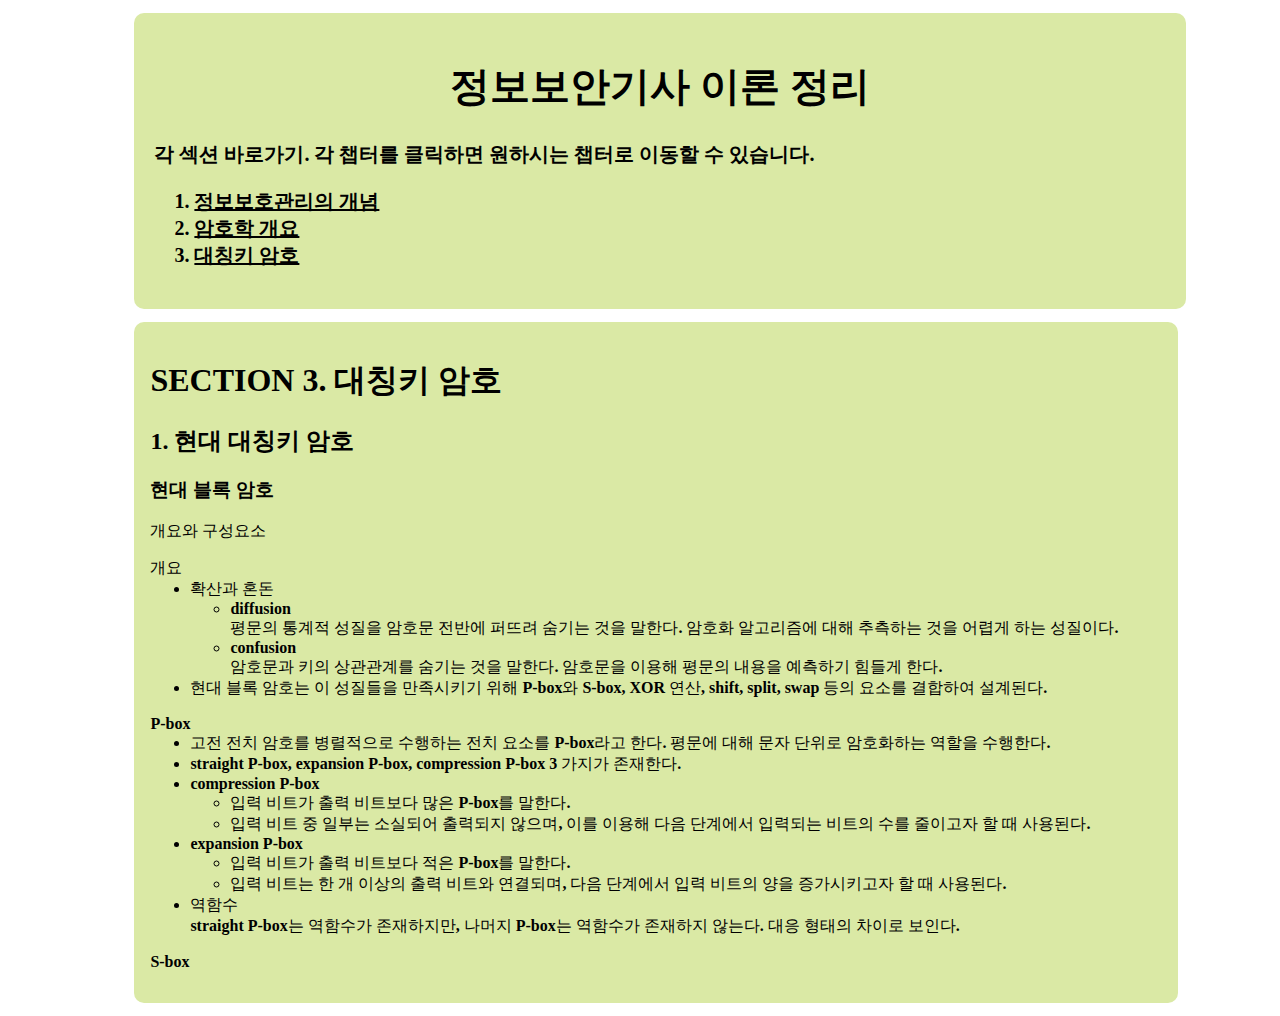
==== theory-sec3.html @ 4072c655 "5월 8일 정보보안기사 공부" ====
<!DOCTYPE html>
<html lang="en">
    <head>
        <meta charset="utf-8">
        <title>정보보안기사 이론 정리</title>
        <link rel="stylesheet" href="cssfile.css">
    </head>
    <body>
        <section id="INDEXX" class="INDEXXX">
            <h1 align="center">정보보안기사 이론 정리</h1>
            각 섹션 바로가기. 각 챕터를 클릭하면 원하시는 챕터로 이동할 수 있습니다.
            <ol>
                <li><a href="theory-sec1.html">정보보호관리의 개념</a></li>
                <li><a href="theory-sec2.html">암호학 개요</a></li>
                <li><a href="theory-sec3.html">대칭키 암호</a></li>
            </ol>
        </section>

        <section>
            <h1 id="SECTION3">SECTION 3. 대칭키 암호</h1>
            <h2>1. 현대 대칭키 암호</h2>
            <div>
                <div>
                    <h3>현대 블록 암호</h3>
                    <p>
                        개요와 구성요소
                        <dl>
                            <dt>개요</dt>
                            <dd>
                                <ul>
                                    <li>
                                        <dl>
                                            <dt>확산과 혼돈</dt>
                                            <dd>
                                                <ul>
                                                    <li>
                                                        <dl>
                                                            <dt>diffusion</dt>
                                                            <dd>평문의 통계적 성질을 암호문 전반에 퍼뜨려 숨기는 것을 말한다. 암호화 알고리즘에 대해 추측하는 것을 어렵게 하는 성질이다.</dd>
                                                        </dl>
                                                    </li>
                                                    <li>
                                                        <dl>
                                                            <dt>confusion</dt>
                                                            <dd>암호문과 키의 상관관계를 숨기는 것을 말한다. 암호문을 이용해 평문의 내용을 예측하기 힘들게 한다.</dd>
                                                        </dl>
                                                    </li>
                                                </ul>
                                            </dd>
                                        </dl>
                                    </li>
                                    <li>현대 블록 암호는 이 성질들을 만족시키기 위해 P-box와 S-box, XOR 연산, shift, split, swap 등의 요소를 결합하여 설계된다.</li>
                                </ul>
                            </dd>
                        </dl>
                        <dl>
                            <dt>P-box</dt>
                            <dd>
                                <ul>
                                    <li>고전 전치 암호를 병렬적으로 수행하는 전치 요소를 P-box라고 한다. 평문에 대해 문자 단위로 암호화하는 역할을 수행한다.</li>
                                    <li>straight P-box, expansion P-box, compression P-box 3 가지가 존재한다.</li>
                                    <li>
                                        <dl>
                                            <dt>compression P-box</dt>
                                            <dd>
                                                <ul>
                                                    <li>입력 비트가 출력 비트보다 많은 P-box를 말한다.</li>
                                                    <li>입력 비트 중 일부는 소실되어 출력되지 않으며, 이를 이용해 다음 단계에서 입력되는 비트의 수를 줄이고자 할 때 사용된다.</li>
                                                </ul>
                                            </dd>
                                        </dl>
                                    </li>
                                    <li>
                                        <dl>
                                            <dt>expansion P-box</dt>
                                            <dd>
                                                <ul>
                                                    <li>입력 비트가 출력 비트보다 적은 P-box를 말한다.</li>
                                                    <li>입력 비트는 한 개 이상의 출력 비트와 연결되며, 다음 단계에서 입력 비트의 양을 증가시키고자 할 때 사용된다.</li>
                                                </ul>
                                            </dd>
                                        </dl>
                                    </li>
                                    <li>
                                        <dl>
                                            <dt>역함수</dt>
                                            <dd>straight P-box는 역함수가 존재하지만, 나머지 P-box는 역함수가 존재하지 않는다. 대응 형태의 차이로 보인다.</dd>
                                        </dl>
                                    </li>
                                </ul>
                            </dd>
                        </dl>
                    </p>
                    <p>
                        S-box

                    </p>
                </div>
            </div>
        </section>
    </body>
</html>
---- cssfile.css ----
section {
    width: 80%;
    background-color: rgb(218, 233, 165);
    margin: 1% 10% 1% 10%;
    border-radius: 10px;
    padding: 1em;
}
    section#INDEXX {
        font-size: 20px;
        font-weight: 600;

    }

dd {
    margin-left: 0px;
}

body {
    font-weight: 550;
}

table {
    border: 2px solid black;
    border-collapse: collapse;
}

td {
    border: 1px solid black;
    padding: 8px;
}

td ul {
    margin-top: 0px;
    margin-bottom: 0px;
    padding-left: 24px;
}

a {
    color: black;
}

.width-33 {
    width: 33%;
}

.width-40 {
    width: 40%;
}
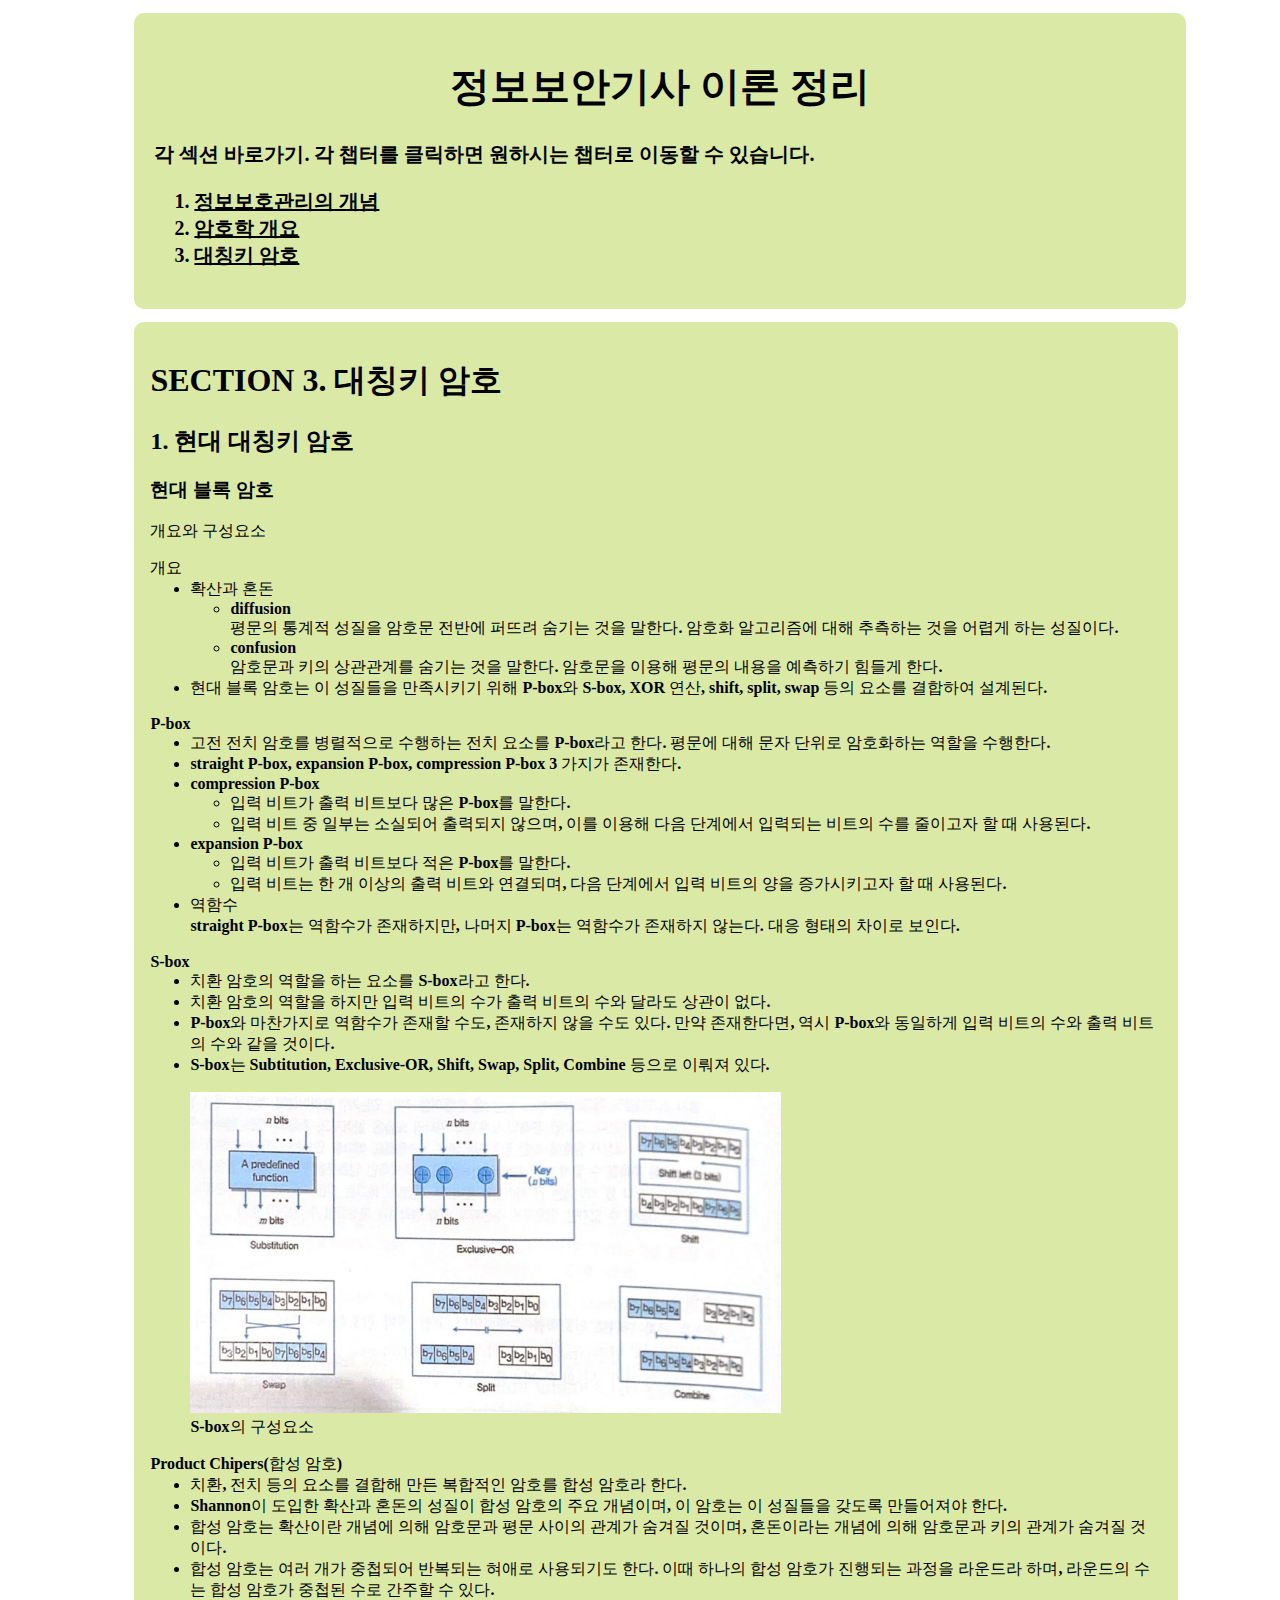
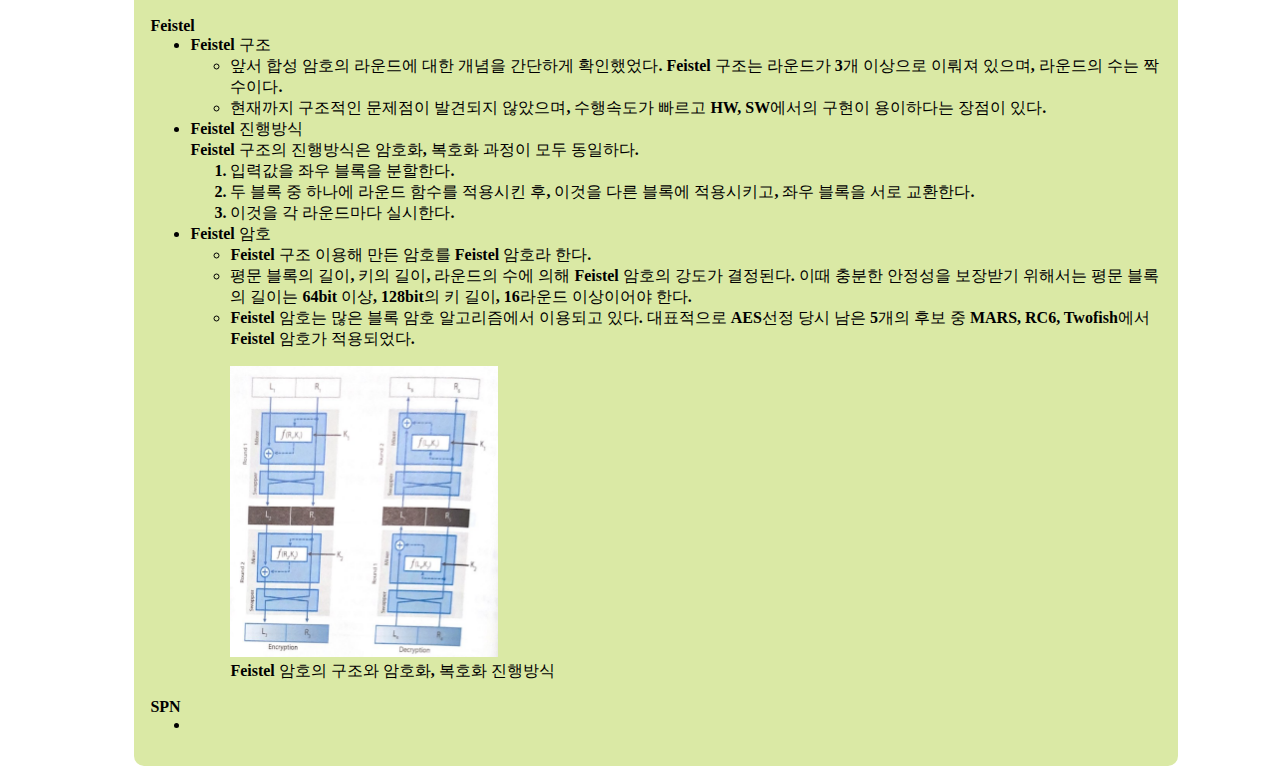
==== commit 189e63d7: "5월 12일 정보보안기사 공부" ====
--- a/theory-sec3.html
+++ b/theory-sec3.html
@@ -92,8 +92,96 @@
                         </dl>
                     </p>
                     <p>
-                        S-box
+                        <dl>
+                            <dt>S-box</dt>
+                            <dd>
+                                <ul>
+                                    <li>치환 암호의 역할을 하는 요소를 S-box라고 한다.</li>
+                                    <li>치환 암호의 역할을 하지만 입력 비트의 수가 출력 비트의 수와 달라도 상관이 없다.</li>
+                                    <li>P-box와 마찬가지로 역함수가 존재할 수도, 존재하지 않을 수도 있다. 만약 존재한다면, 역시 P-box와 동일하게 입력 비트의 수와 출력 비트의 수와 같을 것이다.</li>
+                                    <li>S-box는 Subtitution, Exclusive-OR, Shift, Swap, Split, Combine 등으로 이뤄져 있다.</li>
+                                </ul>
+                            </dd>
+                            <figure>
+                                <img src="image/SEC3-Fig1.png">
+                                <figcaption>S-box의 구성요소</figcaption>
+                            </figure>
+                        </dl>
+                    </p>
+                    <p>
+                        <dl>
+                            <dt>Product Chipers(합성 암호)</dt>
+                            <dd>
+                                <ul>
+                                    <li>치환, 전치 등의 요소를 결합해 만든 복합적인 암호를 합성 암호라 한다.</li>
+                                    <li>Shannon이 도입한 확산과 혼돈의 성질이 합성 암호의 주요 개념이며, 이 암호는 이 성질들을 갖도록 만들어져야 한다.</li>
+                                    <li>합성 암호는 확산이란 개념에 의해 암호문과 평문 사이의 관계가 숨겨질 것이며, 혼돈이라는 개념에 의해 암호문과 키의 관계가 숨겨질 것이다.</li>
+                                    <li>합성 암호는 여러 개가 중첩되어 반복되는 혀애로 사용되기도 한다. 이때 하나의 합성 암호가 진행되는 과정을 라운드라 하며, 라운드의 수는 합성 암호가 중첩된 수로 간주할 수 있다.</li>
+                                </ul>
+                            </dd>
+                        </dl>
+                    </p>
+                    <p>
+                        <dl>
+                            <dt>Feistel</dt>
+                            <dd>
+                                <ul>
+                                    <li>
+                                        <dl>
+                                            <dt>Feistel 구조</dt>
+                                            <dd>
+                                                <ul>
+                                                    <li>앞서 합성 암호의 라운드에 대한 개념을 간단하게 확인했었다. Feistel 구조는 라운드가 3개 이상으로 이뤄져 있으며, 라운드의 수는 짝수이다.</li>
+                                                    <li>현재까지 구조적인 문제점이 발견되지 않았으며, 수행속도가 빠르고 HW, SW에서의 구현이 용이하다는 장점이 있다.</li>
+                                                </ul>
+                                            </dd>
+                                        </dl>
+                                    </li>
+                                    <li>
+                                        <dl>
+                                            <dt>Feistel 진행방식</dt>
+                                            <dd>
+                                                Feistel 구조의 진행방식은 암호화, 복호화 과정이 모두 동일하다.
+                                                <ol>
+                                                    <li>입력값을 좌우 블록을 분할한다.</li>
+                                                    <li>두 블록 중 하나에 라운드 함수를 적용시킨 후, 이것을 다른 블록에 적용시키고, 좌우 블록을 서로 교환한다.</li>
+                                                    <li>이것을 각 라운드마다 실시한다.</li>
+                                                </ol>
+                                            </dd>
+                                            <dd>
 
+                                            </dd>
+                                        </dl>
+                                    </li>
+                                    <li>
+                                        <dl>
+                                            <dt>Feistel 암호</dt>
+                                            <dd>
+                                                <ul>
+                                                    <li>Feistel 구조 이용해 만든 암호를 Feistel 암호라 한다.</li>
+                                                    <li>평문 블록의 길이, 키의 길이, 라운드의 수에 의해 Feistel 암호의 강도가 결정된다. 이때 충분한 안정성을 보장받기 위해서는 평문 블록의 길이는 64bit 이상, 128bit의 키 길이, 16라운드 이상이어야 한다.</li>
+                                                    <li>Feistel 암호는 많은 블록 암호 알고리즘에서 이용되고 있다. 대표적으로 AES선정 당시 남은 5개의 후보 중 MARS, RC6, Twofish에서 Feistel 암호가 적용되었다.</li>
+                                                </ul>
+                                            </dd>
+                                            <figure>
+                                                <img src="image/SEC3-Fig2.png" style="width: 30%;">
+                                                <figcaption>Feistel 암호의 구조와 암호화, 복호화 진행방식</figcaption>
+                                            </figure>
+                                        </dl>
+                                    </li>
+                                </ul>
+                            </dd>
+                        </dl>
+                    </p>
+                    <p>
+                        <dl>
+                            <dt>SPN</dt>
+                            <dd>
+                                <ul>
+                                    <li></li>
+                                </ul>
+                            </dd>
+                        </dl>
                     </p>
                 </div>
             </div>
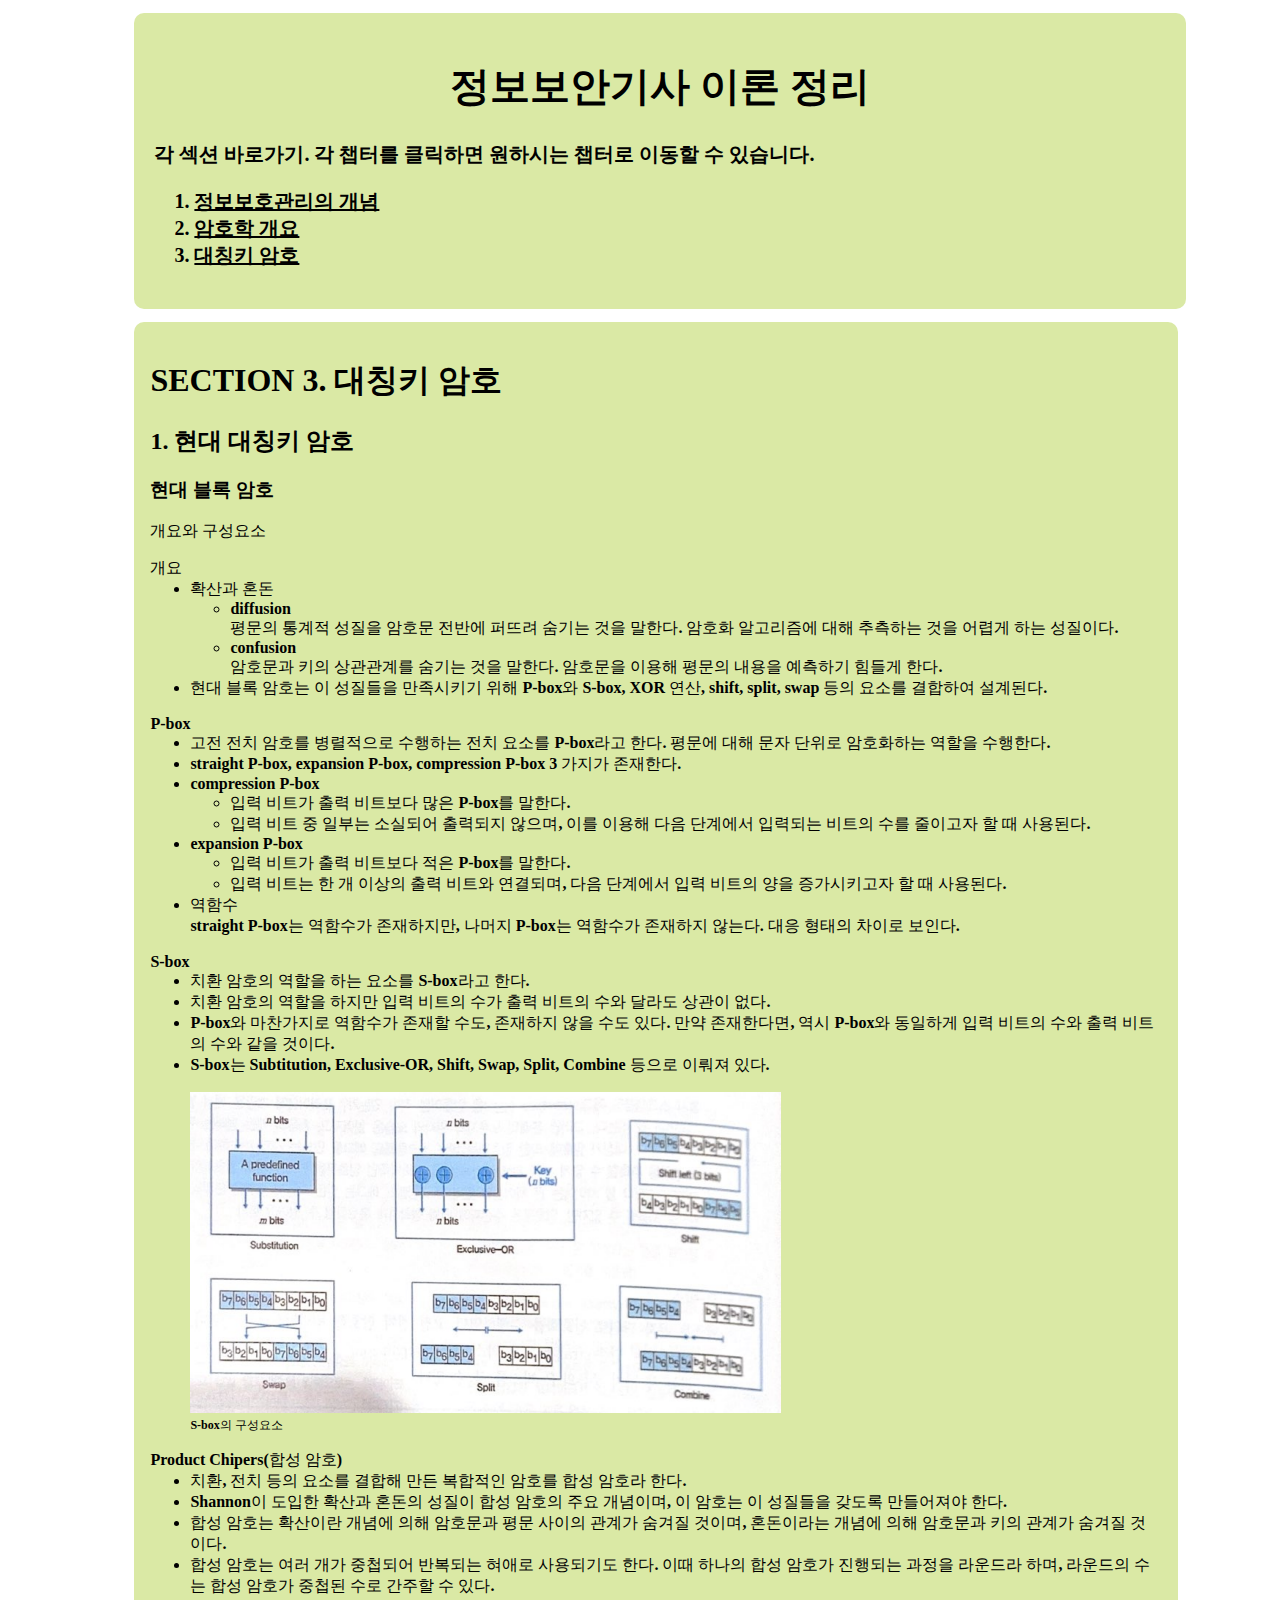
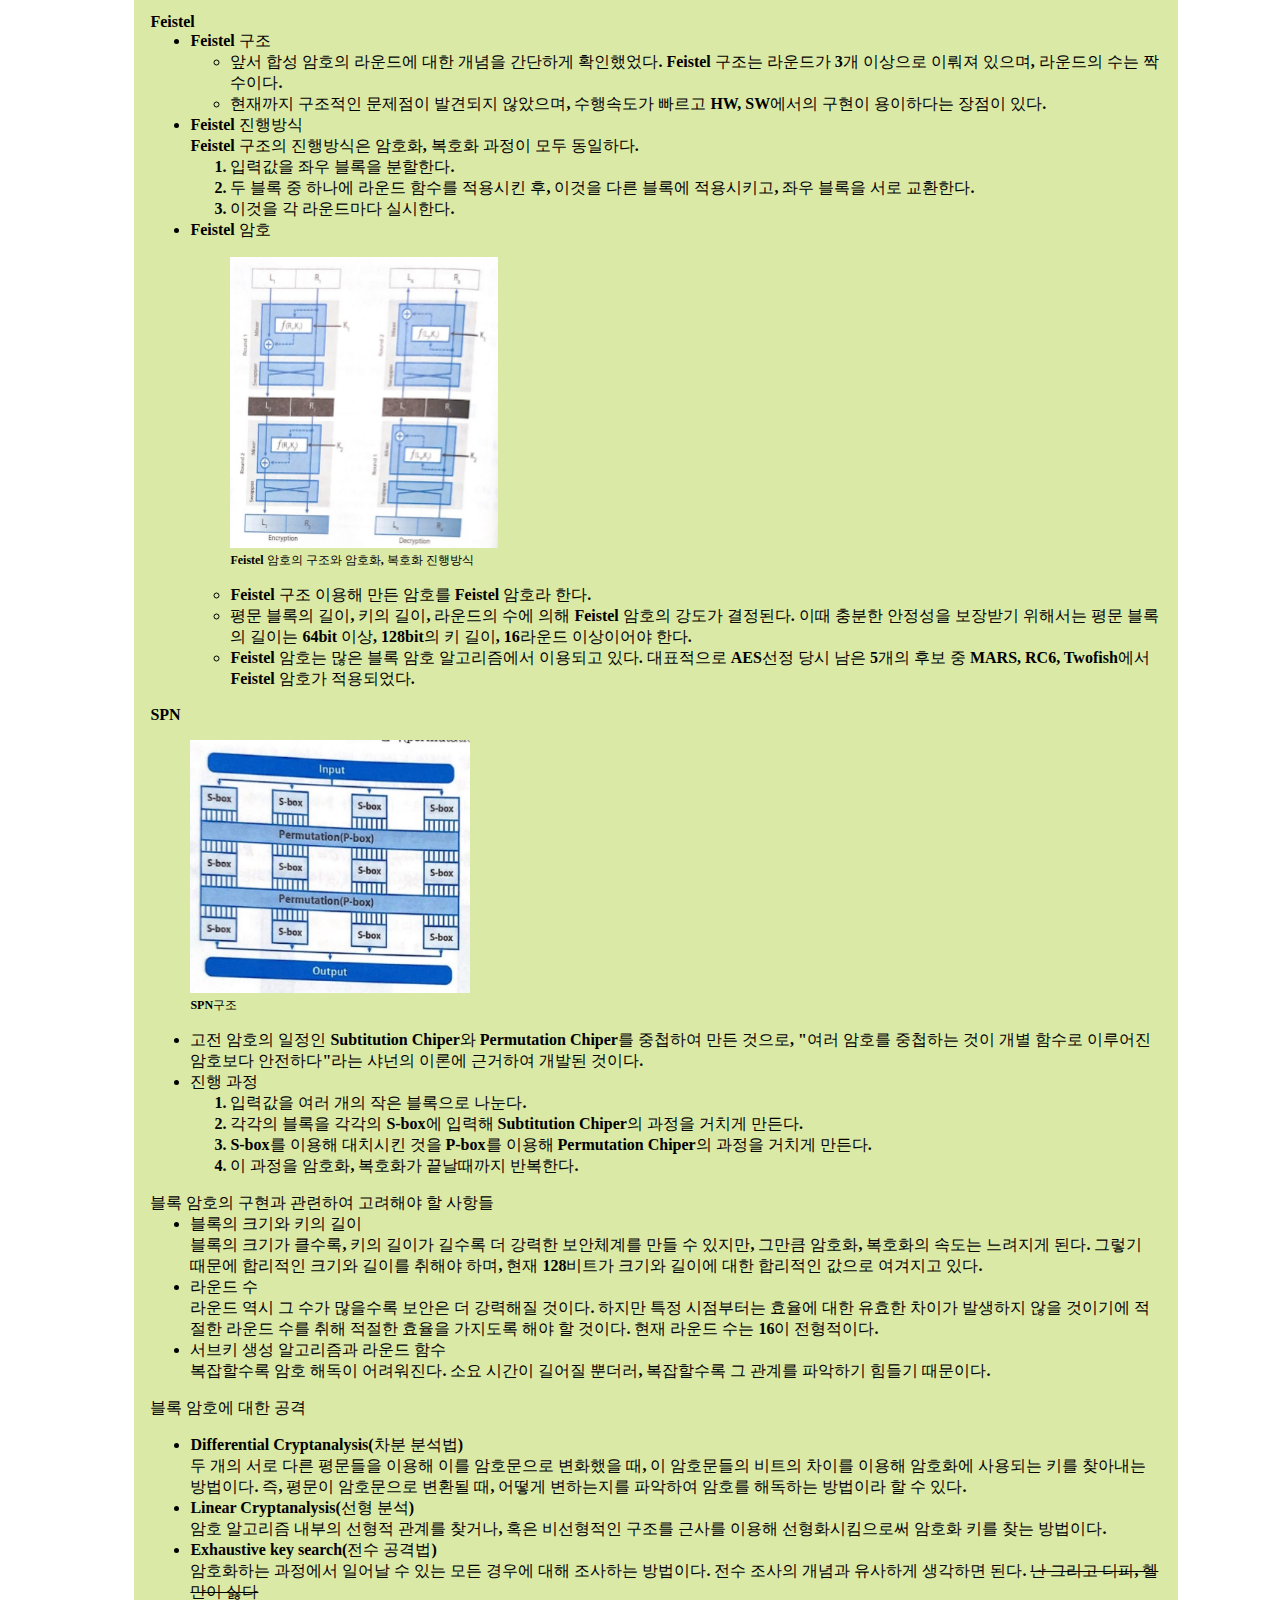
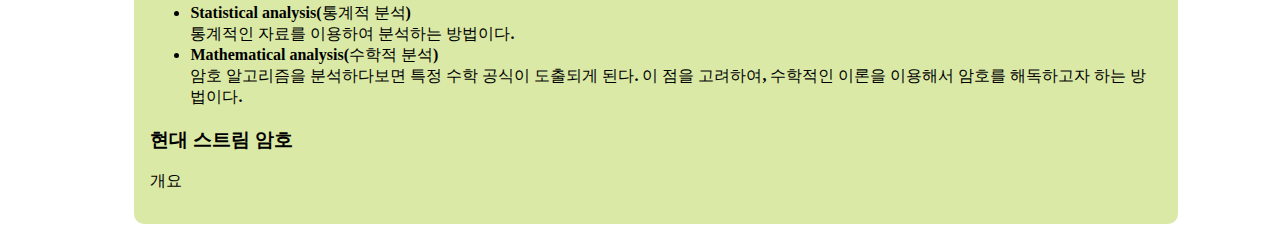
==== commit 5549bae4: "5월 14일 정보보안 공부" ====
--- a/theory-sec3.html
+++ b/theory-sec3.html
@@ -156,17 +156,17 @@
                                     <li>
                                         <dl>
                                             <dt>Feistel 암호</dt>
-                                            <dd>
-                                                <ul>
-                                                    <li>Feistel 구조 이용해 만든 암호를 Feistel 암호라 한다.</li>
-                                                    <li>평문 블록의 길이, 키의 길이, 라운드의 수에 의해 Feistel 암호의 강도가 결정된다. 이때 충분한 안정성을 보장받기 위해서는 평문 블록의 길이는 64bit 이상, 128bit의 키 길이, 16라운드 이상이어야 한다.</li>
-                                                    <li>Feistel 암호는 많은 블록 암호 알고리즘에서 이용되고 있다. 대표적으로 AES선정 당시 남은 5개의 후보 중 MARS, RC6, Twofish에서 Feistel 암호가 적용되었다.</li>
-                                                </ul>
-                                            </dd>
                                             <figure>
                                                 <img src="image/SEC3-Fig2.png" style="width: 30%;">
                                                 <figcaption>Feistel 암호의 구조와 암호화, 복호화 진행방식</figcaption>
                                             </figure>
+                                            <dd>
+                                                <ul>
+                                                    <li>Feistel 구조 이용해 만든 암호를 Feistel 암호라 한다.</li>
+                                                    <li>평문 블록의 길이, 키의 길이, 라운드의 수에 의해 Feistel 암호의 강도가 결정된다. 이때 충분한 안정성을 보장받기 위해서는 평문 블록의 길이는 64bit 이상, 128bit의 키 길이, 16라운드 이상이어야 한다.</li>
+                                                    <li>Feistel 암호는 많은 블록 암호 알고리즘에서 이용되고 있다. 대표적으로 AES선정 당시 남은 5개의 후보 중 MARS, RC6, Twofish에서 Feistel 암호가 적용되었다.</li>
+                                                </ul>
+                                            </dd>
                                         </dl>
                                     </li>
                                 </ul>
@@ -177,11 +177,92 @@
                         <dl>
                             <dt>SPN</dt>
                             <dd>
-                                <ul>
-                                    <li></li>
-                                </ul>
-                            </dd>
-                        </dl>
+                                <figure>
+                                    <img src="image/SEC3-Fig3.png" style="width: 30%;">
+                                    <figcaption>SPN구조</figcaption>
+                                </figure>
+                                <ul>
+                                    <li>고전 암호의 일정인 Subtitution Chiper와 Permutation Chiper를 중첩하여 만든 것으로, "여러 암호를 중첩하는 것이 개별 함수로 이루어진 암호보다 안전하다"라는 샤넌의 이론에 근거하여 개발된 것이다.</li>
+                                    <li>
+                                        진행 과정
+                                        <ol>
+                                            <li>입력값을 여러 개의 작은 블록으로 나눈다.</li>
+                                            <li>각각의 블록을 각각의 S-box에 입력해 Subtitution Chiper의 과정을 거치게 만든다.</li>
+                                            <li>S-box를 이용해 대치시킨 것을 P-box를 이용해 Permutation Chiper의 과정을 거치게 만든다.</li>
+                                            <li>이 과정을 암호화, 복호화가 끝날때까지 반복한다.</li>
+                                        </ol>
+                                    </li>
+                                </ul>
+                            </dd>
+                        </dl>
+                    </p>
+                    <p>
+                        <dl>
+                            <dt>블록 암호의 구현과 관련하여 고려해야 할 사항들</dt>
+                            <dd>
+                                <ul>
+                                    <li>
+                                        <dl>
+                                            <dt>블록의 크기와 키의 길이</dt>
+                                            <dd>블록의 크기가 클수록, 키의 길이가 길수록 더 강력한 보안체계를 만들 수 있지만, 그만큼 암호화, 복호화의 속도는 느려지게 된다. 그렇기 때문에 합리적인 크기와 길이를 취해야 하며, 현재 128비트가 크기와 길이에 대한 합리적인 값으로 여겨지고 있다.</dd>
+                                        </dl>
+                                    </li>
+                                    <li>
+                                        <dl>
+                                            <dt>라운드 수</dt>
+                                            <dd>라운드 역시 그 수가 많을수록 보안은 더 강력해질 것이다. 하지만 특정 시점부터는 효율에 대한 유효한 차이가 발생하지 않을 것이기에 적절한 라운드 수를 취해 적절한 효율을 가지도록 해야 할 것이다. 현재 라운드 수는 16이 전형적이다.</dd>
+                                        </dl>
+                                    </li>
+                                    <li>
+                                        <dl>
+                                            <dt>서브키 생성 알고리즘과 라운드 함수</dt>
+                                            <dd>복잡할수록 암호 해독이 어려워진다. 소요 시간이 길어질 뿐더러, 복잡할수록 그 관계를 파악하기 힘들기 때문이다.</dd>
+                                        </dl>
+                                    </li>
+                                </ul>
+                            </dd>
+                        </dl>
+                    </p>
+                    <p>
+                        블록 암호에 대한 공격
+                        <ul>
+                            <li>
+                                <dl>
+                                    <dt>Differential Cryptanalysis(차분 분석법)</dt>
+                                    <dd>두 개의 서로 다른 평문들을 이용해 이를 암호문으로 변화했을 때, 이 암호문들의 비트의 차이를 이용해 암호화에 사용되는 키를 찾아내는 방법이다. 즉, 평문이 암호문으로 변환될 때, 어떻게 변하는지를 파악하여 암호를 해독하는 방법이라 할 수 있다.</dd>
+                                </dl>
+                            </li>
+                            <li>
+                                <dl>
+                                    <dt>Linear Cryptanalysis(선형 분석)</dt>
+                                    <dd>암호 알고리즘 내부의 선형적 관계를 찾거나, 혹은 비선형적인 구조를 근사를 이용해 선형화시킴으로써 암호화 키를 찾는 방법이다.</dd>
+                                </dl>
+                            </li>
+                            <li>
+                                <dl>
+                                    <dt>Exhaustive key search(전수 공격법)</dt>
+                                    <dd>암호화하는 과정에서 일어날 수 있는 모든 경우에 대해 조사하는 방법이다. 전수 조사의 개념과 유사하게 생각하면 된다. <del>난 그리고 디피, 헬만이 싫다</del></dd>
+                                </dl>
+                            </li>
+                            <li>
+                                <dl>
+                                    <dt>Statistical analysis(통계적 분석)</dt>
+                                    <dd>통계적인 자료를 이용하여 분석하는 방법이다.</dd>
+                                </dl>
+                            </li>
+                            <li>
+                                <dl>
+                                    <dt>Mathematical analysis(수학적 분석)</dt>
+                                    <dd>암호 알고리즘을 분석하다보면 특정 수학 공식이 도출되게 된다. 이 점을 고려하여, 수학적인 이론을 이용해서 암호를 해독하고자 하는 방법이다.</dd>
+                                </dl>
+                            </li>
+                        </ul>
+                    </p>
+                </div>
+                <div>
+                    <h3>현대 스트림 암호</h3>
+                    <p>
+                        개요
                     </p>
                 </div>
             </div>
--- a/cssfile.css
+++ b/cssfile.css
@@ -45,4 +45,9 @@
 
 .width-40 {
     width: 40%;
+}
+
+figcaption {
+    font: 12px black;
+    font-weight: inherit;
 }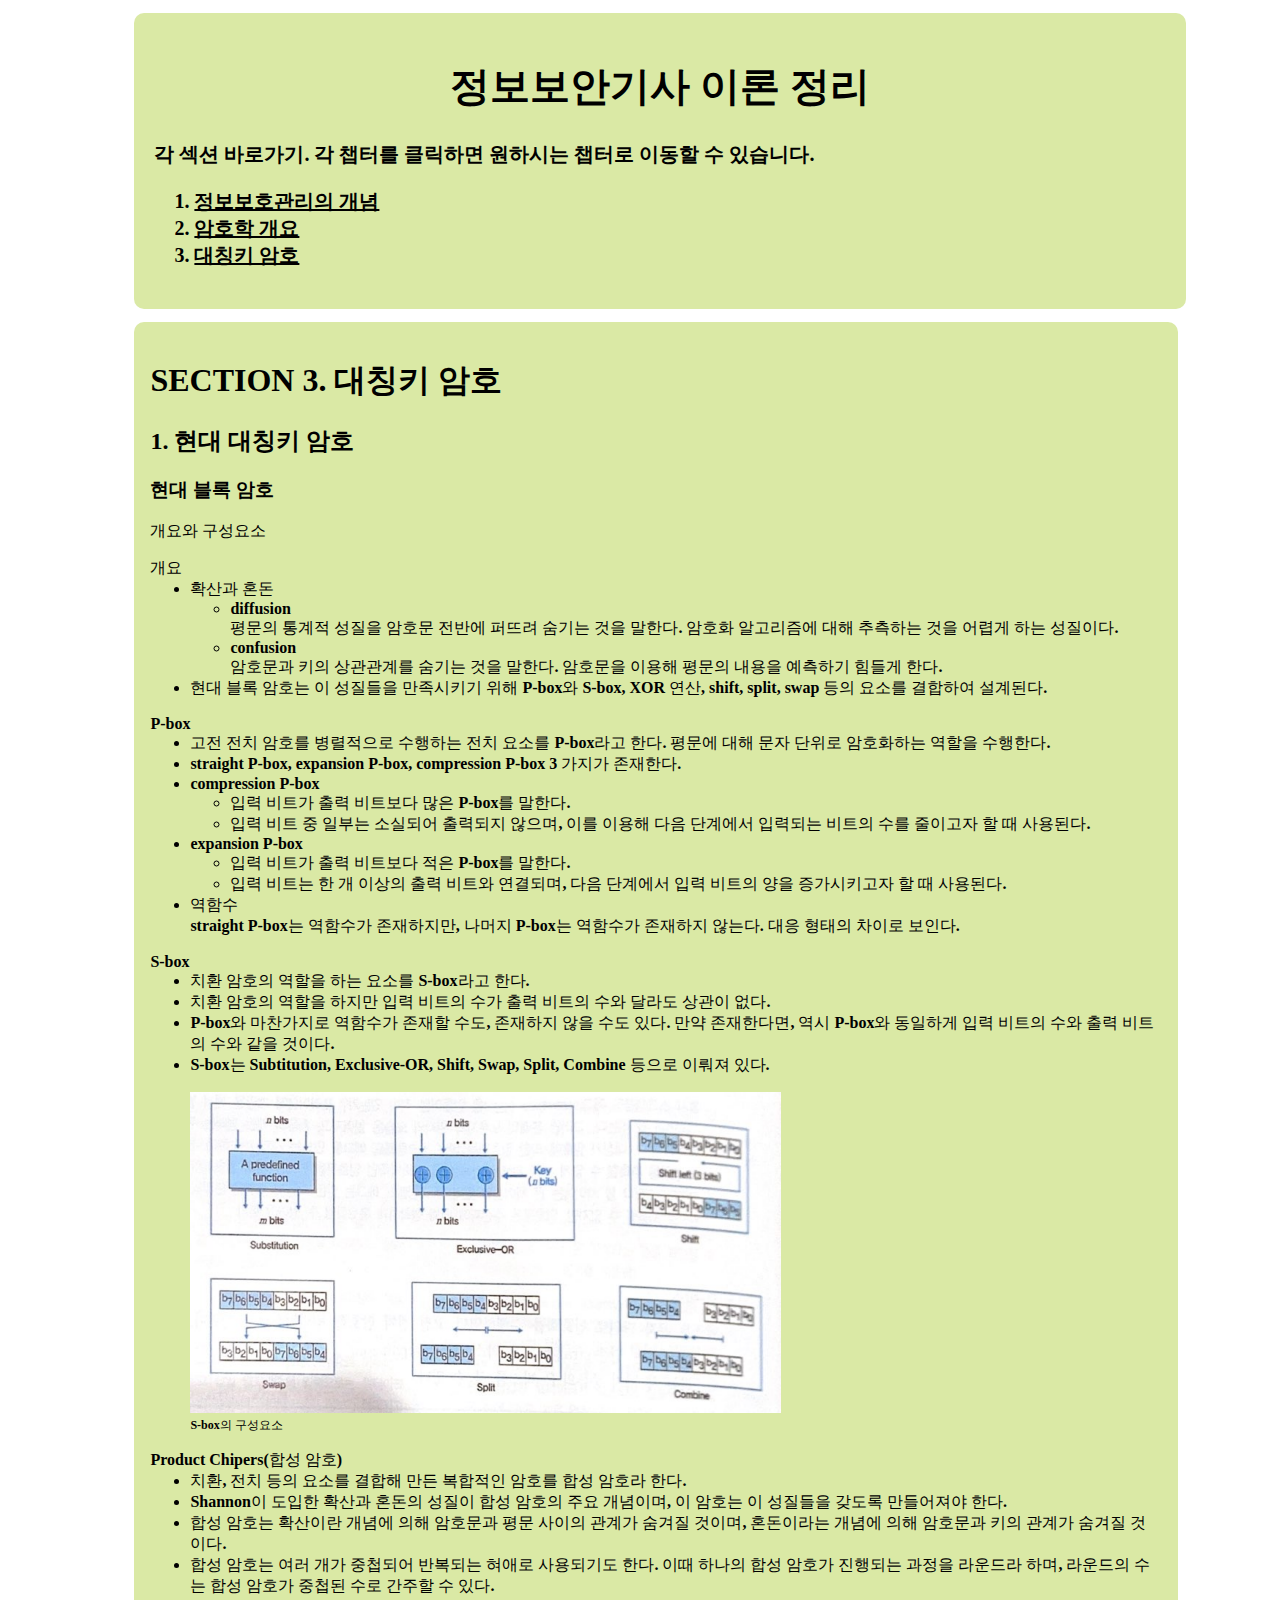
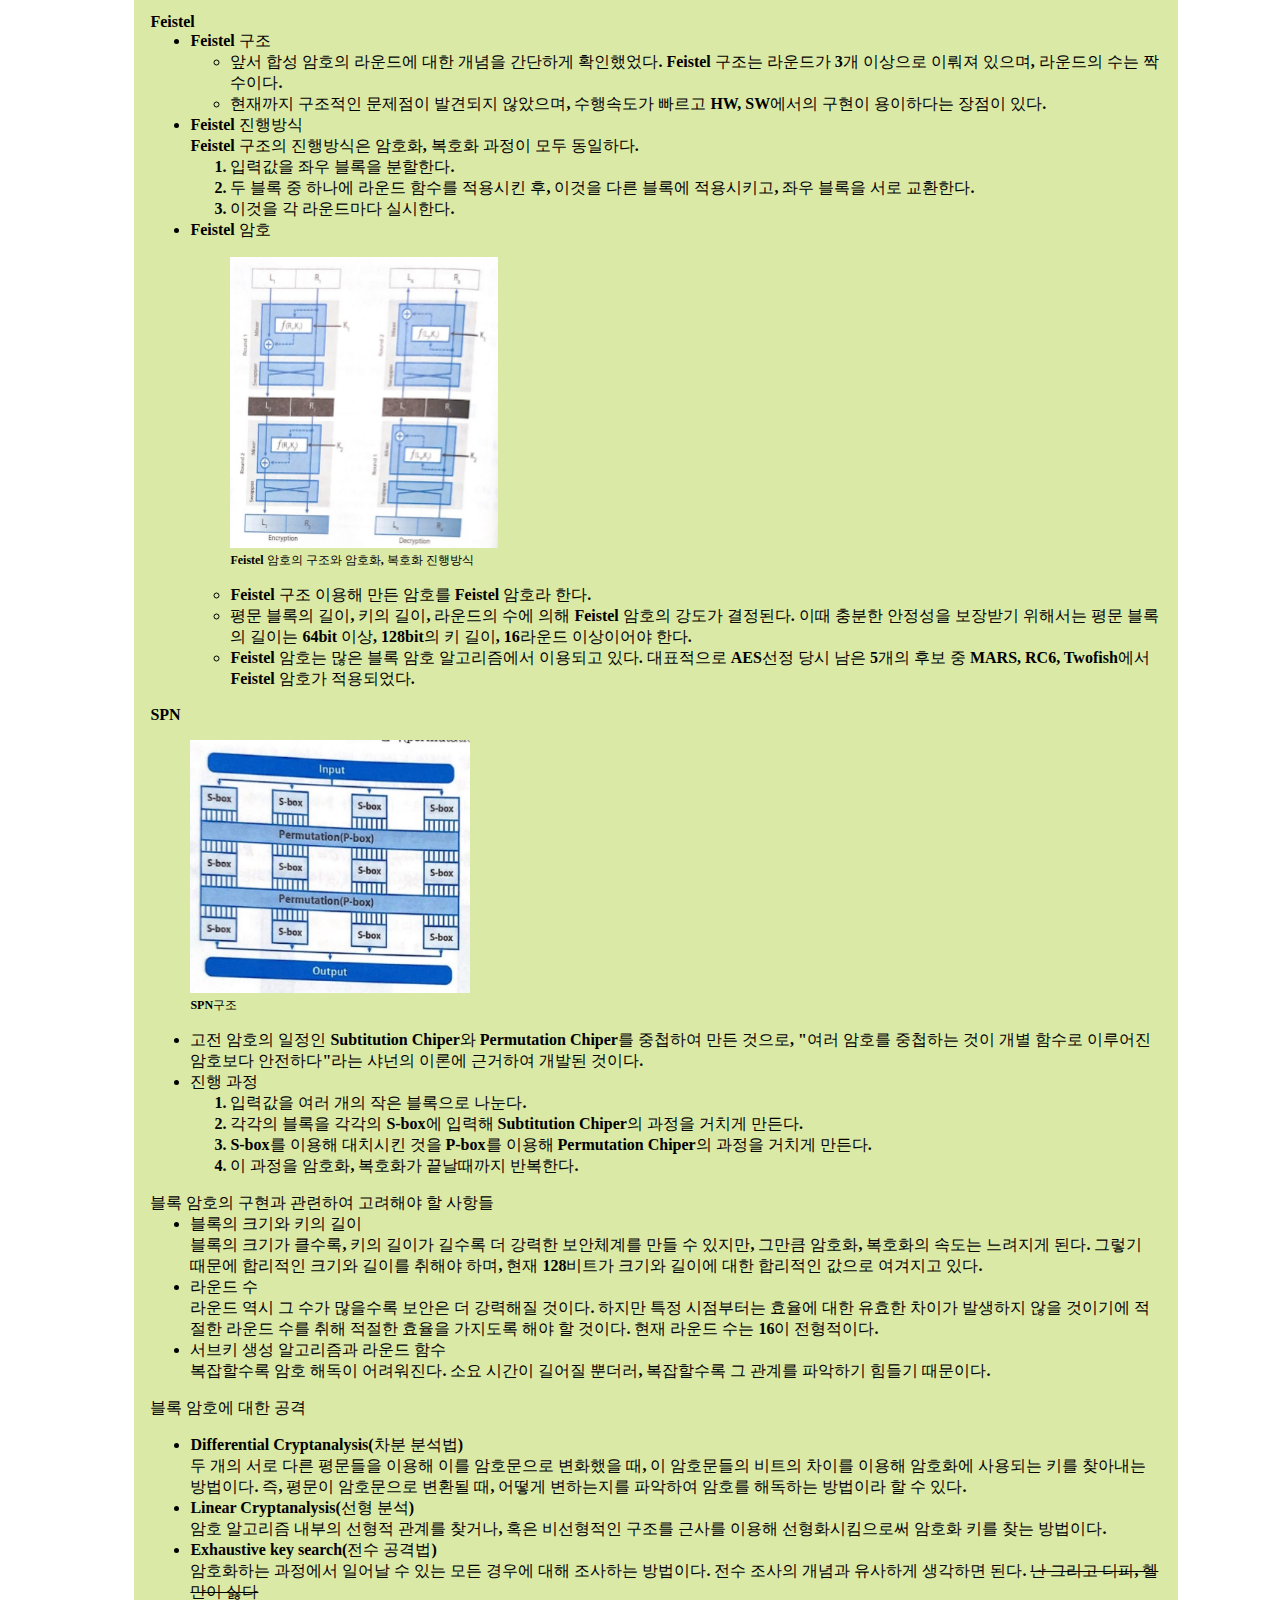
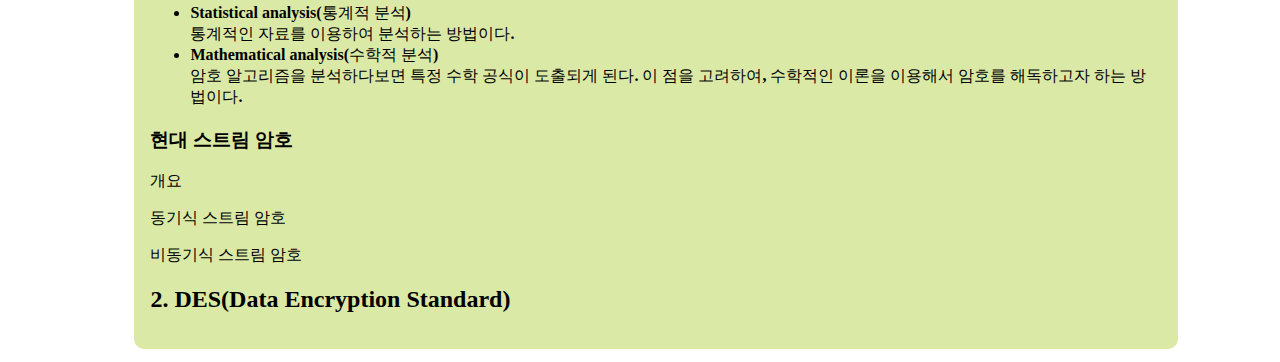
==== commit a60da249: "5월 15일 정보보안기사 공부" ====
--- a/theory-sec3.html
+++ b/theory-sec3.html
@@ -264,8 +264,15 @@
                     <p>
                         개요
                     </p>
+                    <p>
+                        동기식 스트림 암호
+                    </p>
+                    <p>
+                        비동기식 스트림 암호
+                    </p>
                 </div>
             </div>
+            <h2>2. DES(Data Encryption Standard)</h2>
         </section>
     </body>
 </html>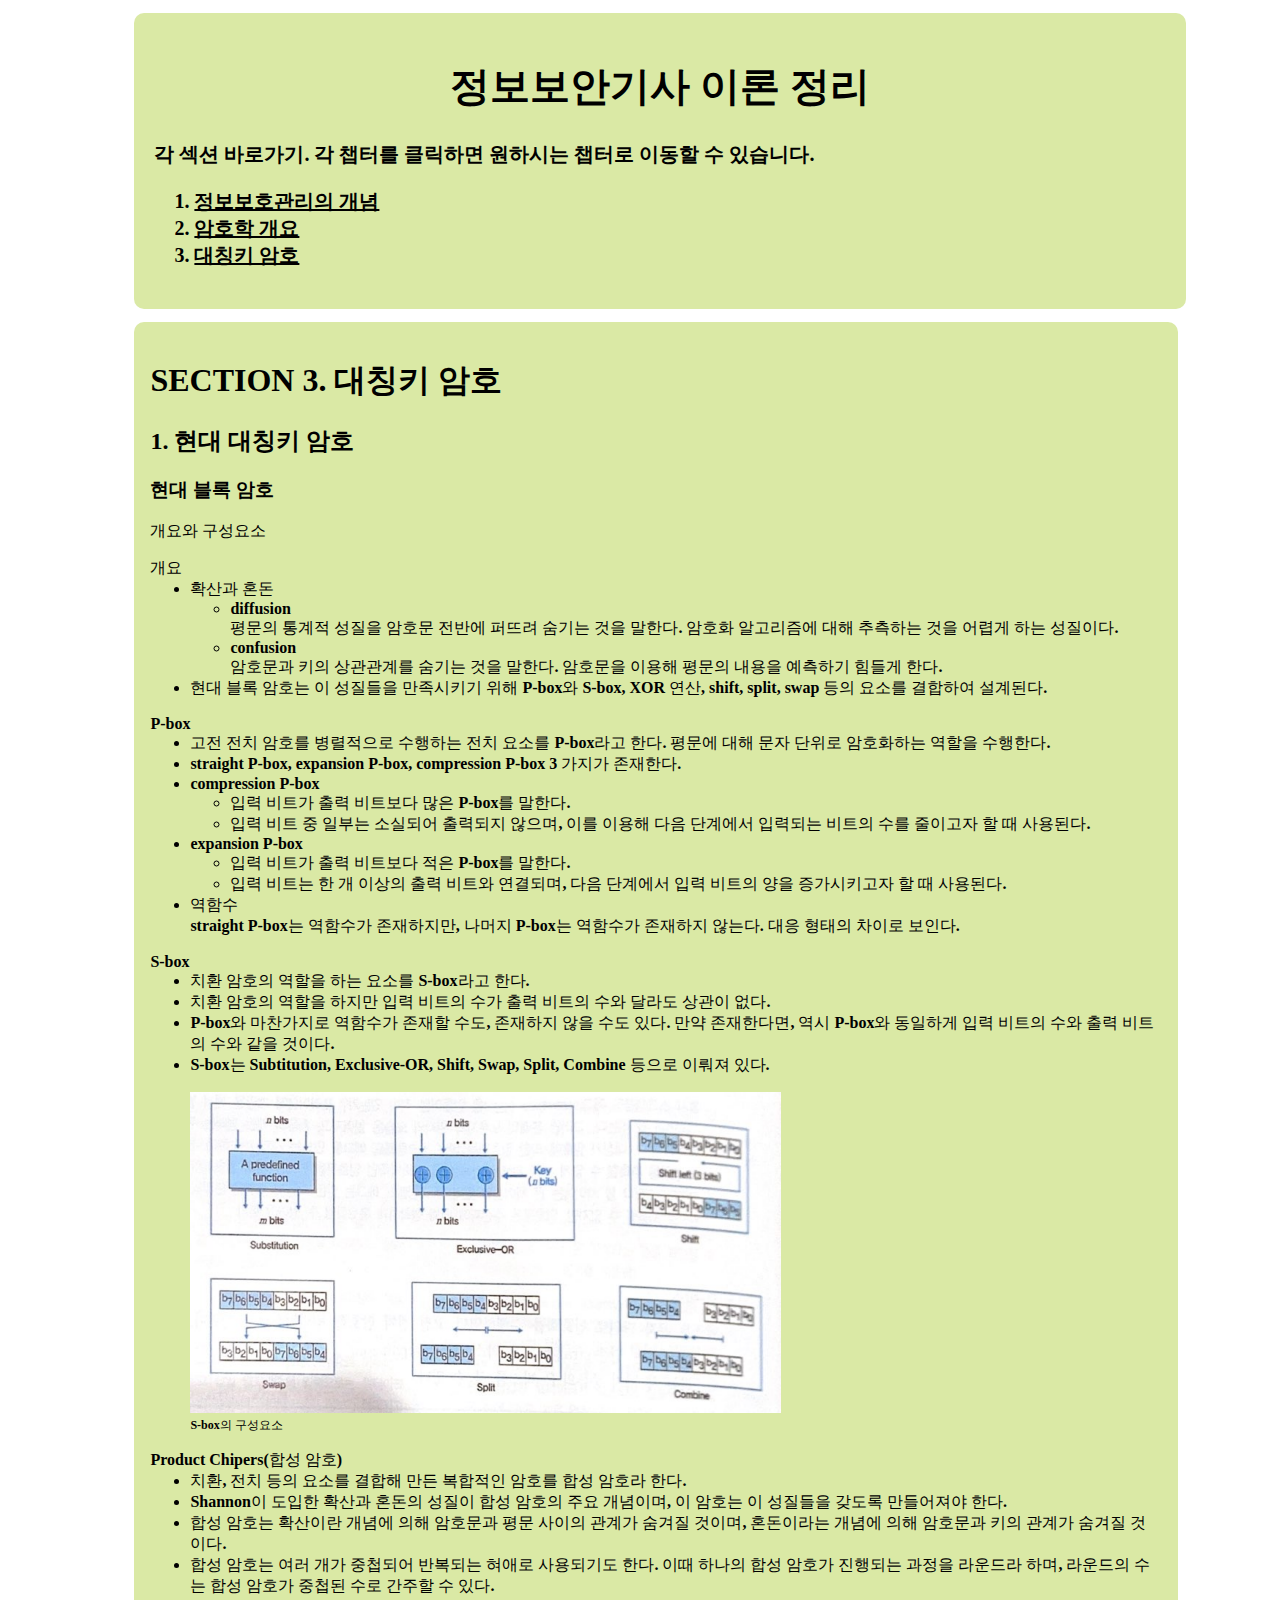
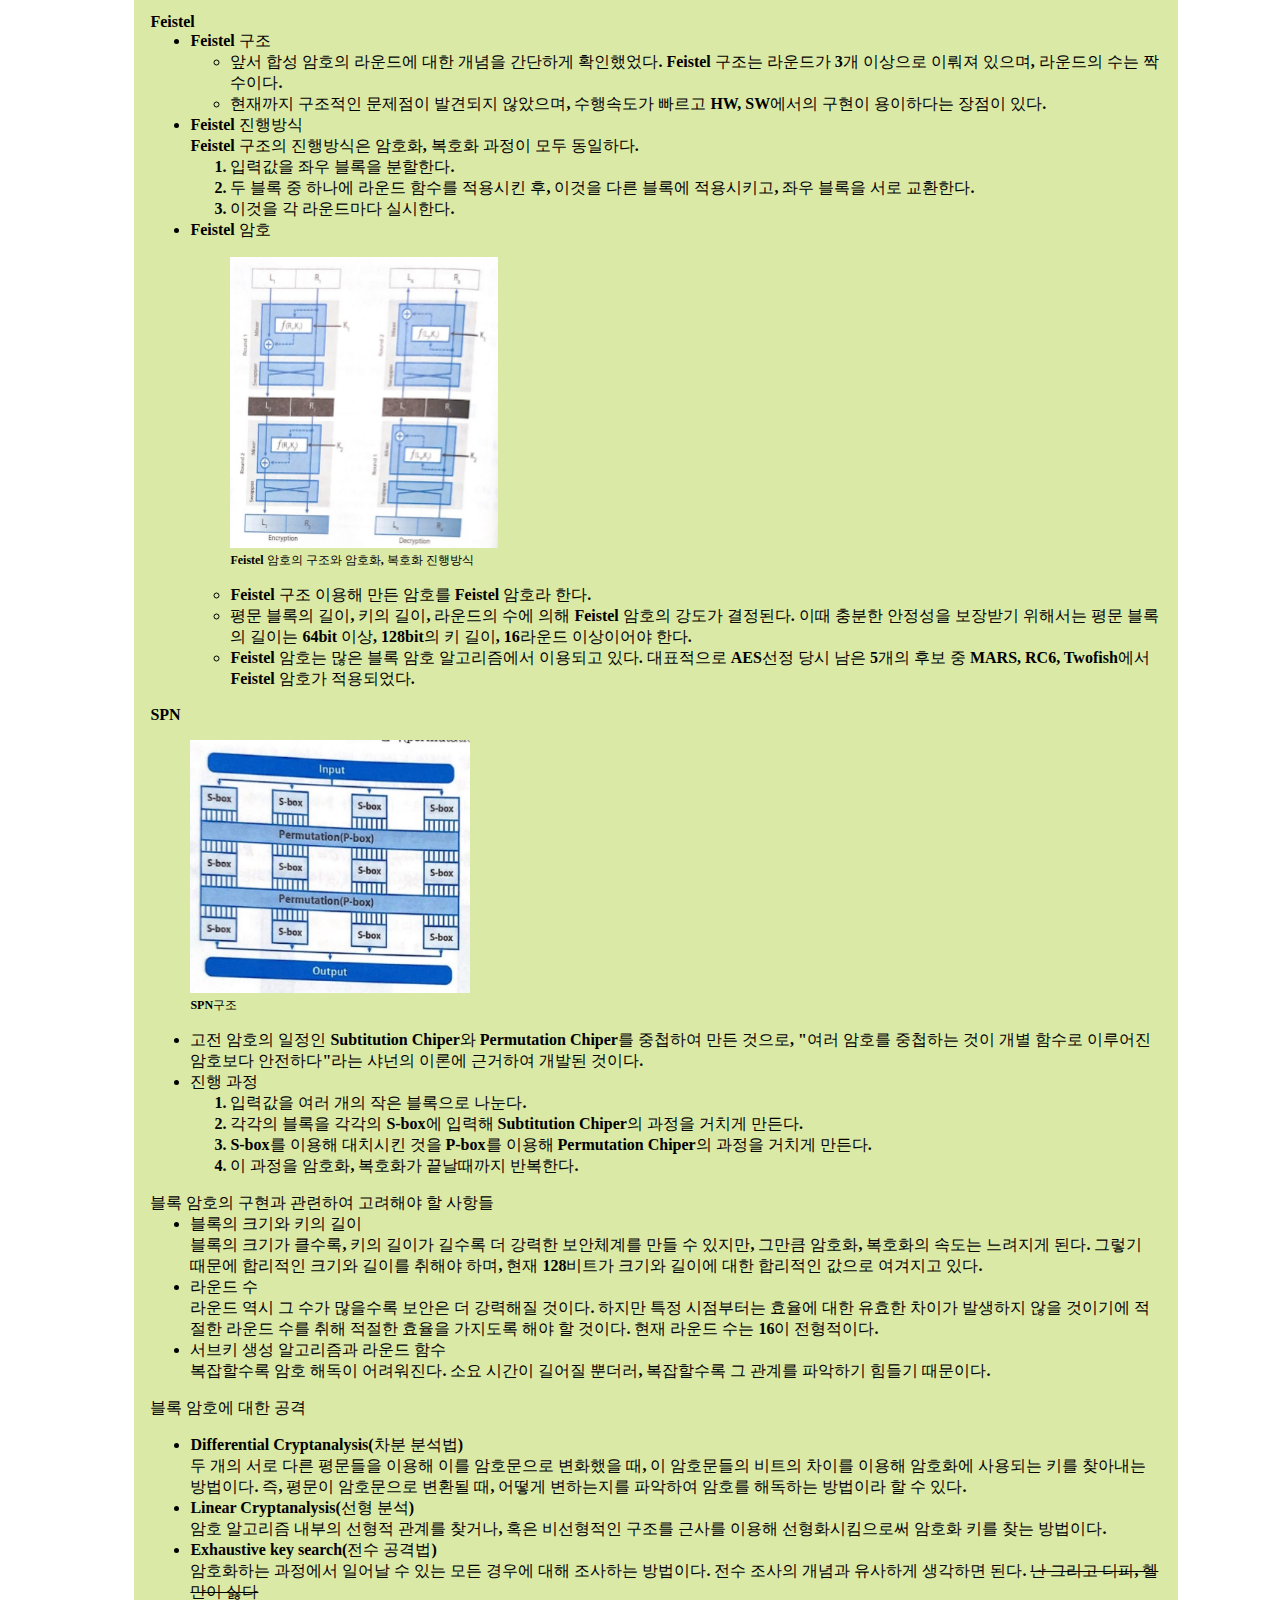
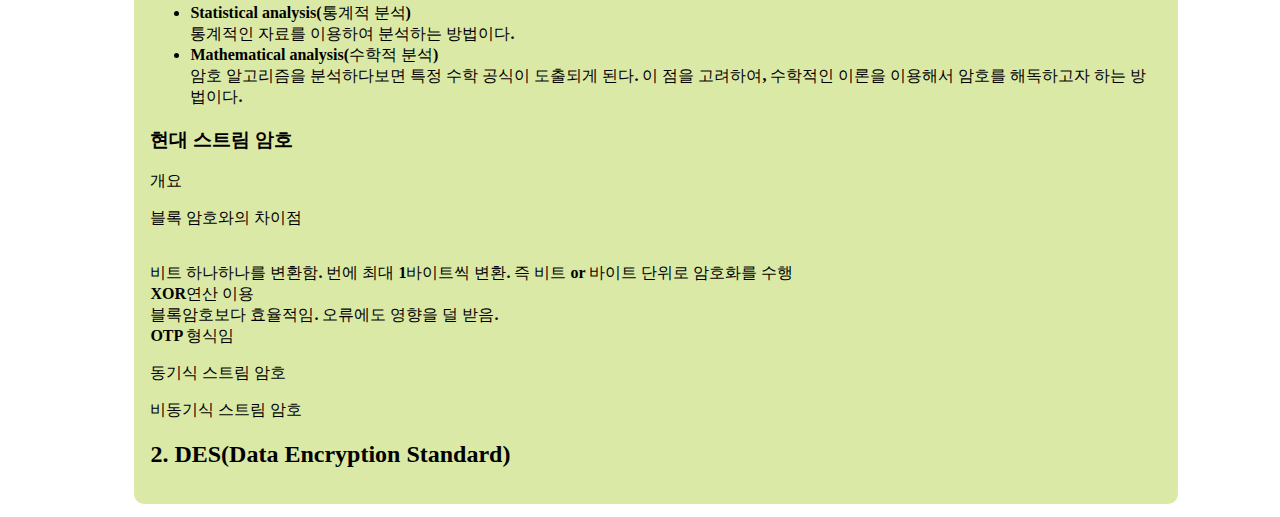
==== commit 377b78b6: "5월 22일 정보보안기사 공부" ====
--- a/theory-sec3.html
+++ b/theory-sec3.html
@@ -263,6 +263,13 @@
                     <h3>현대 스트림 암호</h3>
                     <p>
                         개요
+                        <dl>
+                            <dt>블록 암호와의 차이점</dt>
+                            <dd></dd>
+                        </dl><br>비트 하나하나를 변환함. 번에 최대 1바이트씩 변환. 즉 비트 or 바이트 단위로 암호화를 수행
+                        <br>XOR연산 이용
+                        <br>블록암호보다 효율적임. 오류에도 영향을 덜 받음.
+                        <br>OTP 형식임
                     </p>
                     <p>
                         동기식 스트림 암호
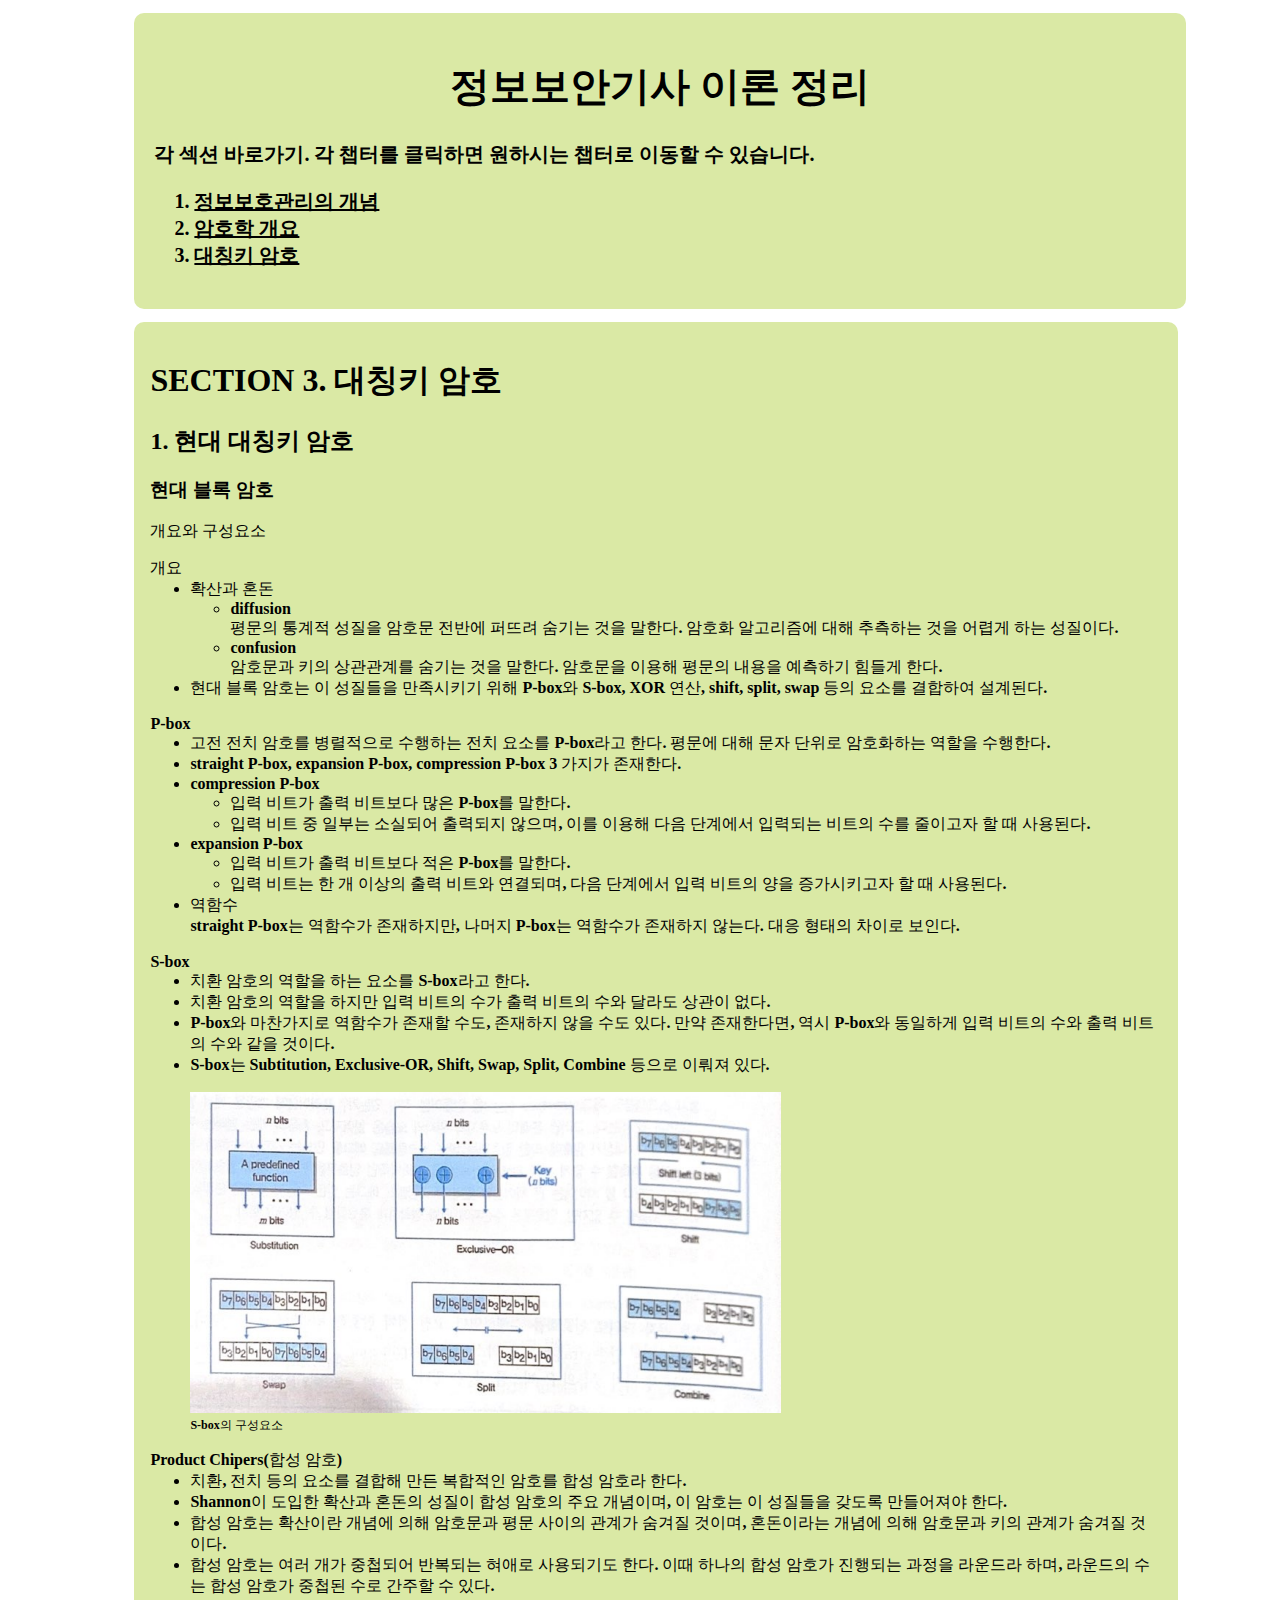
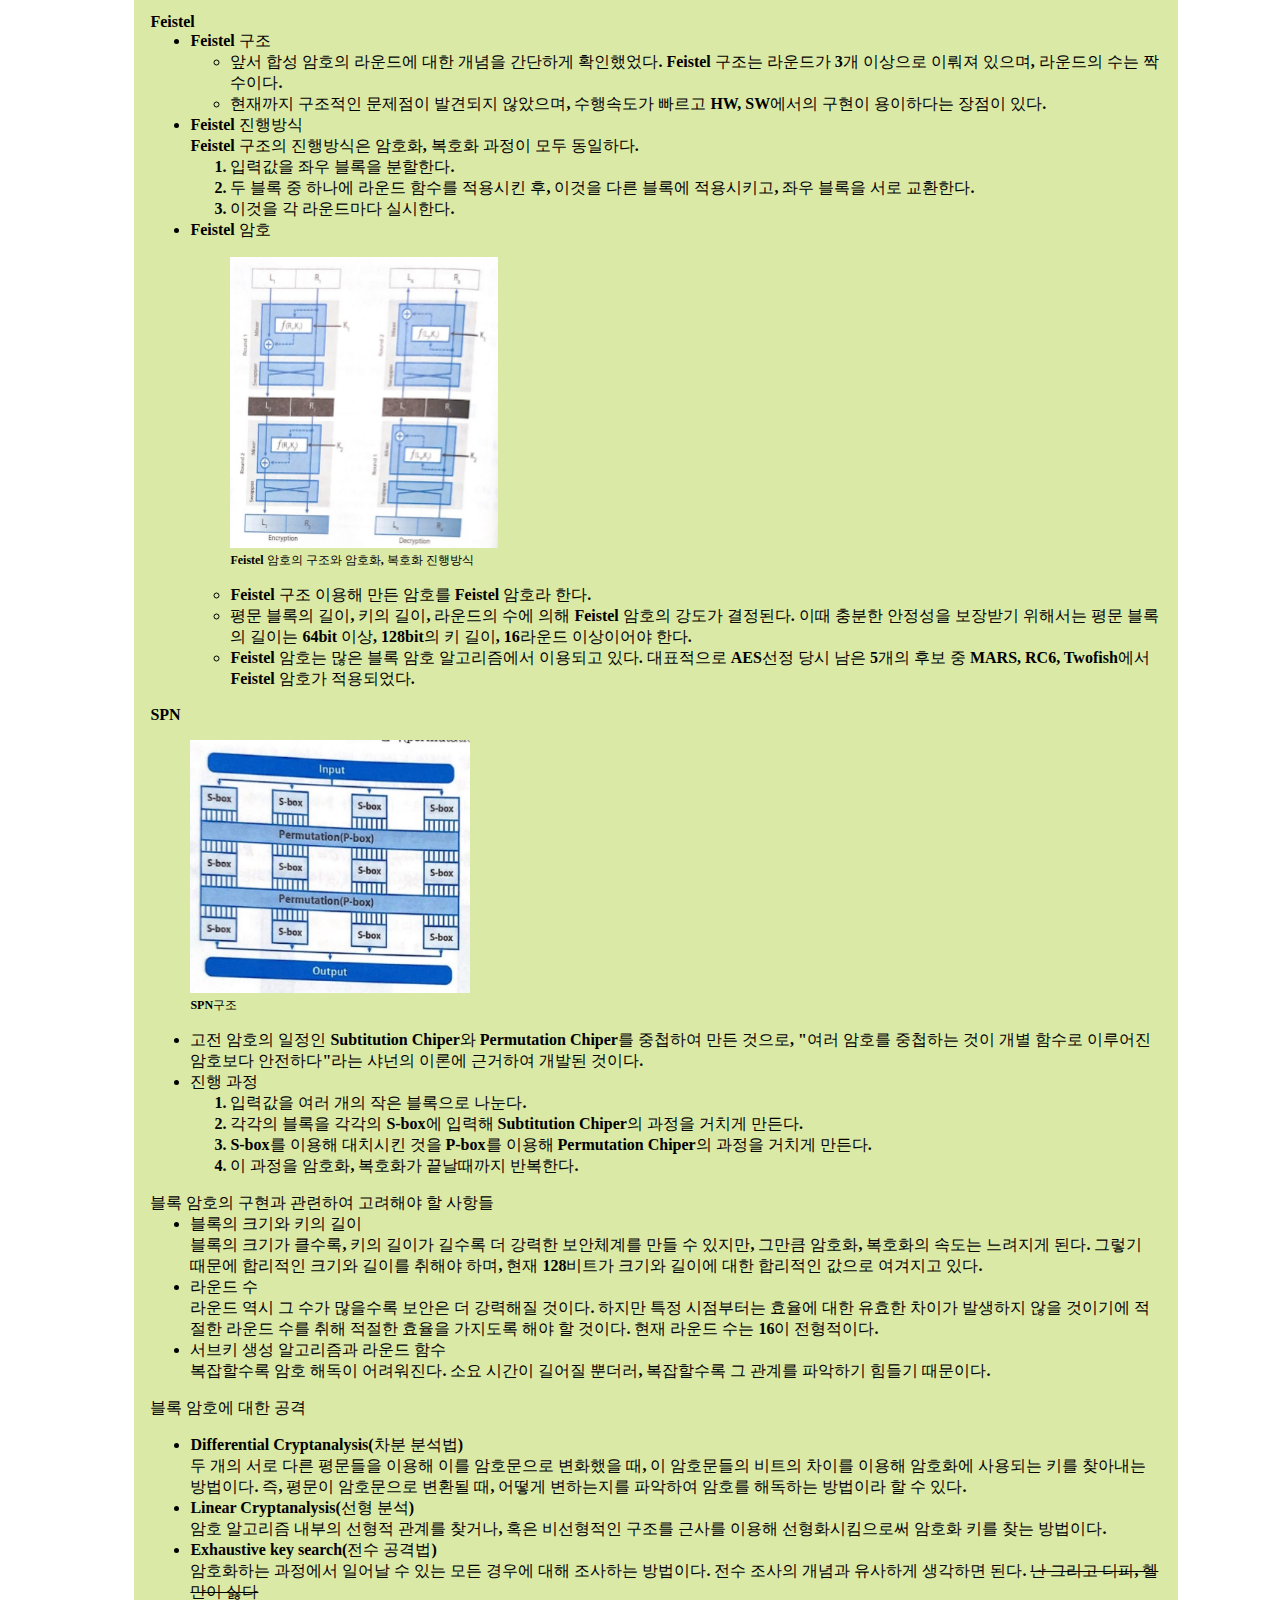
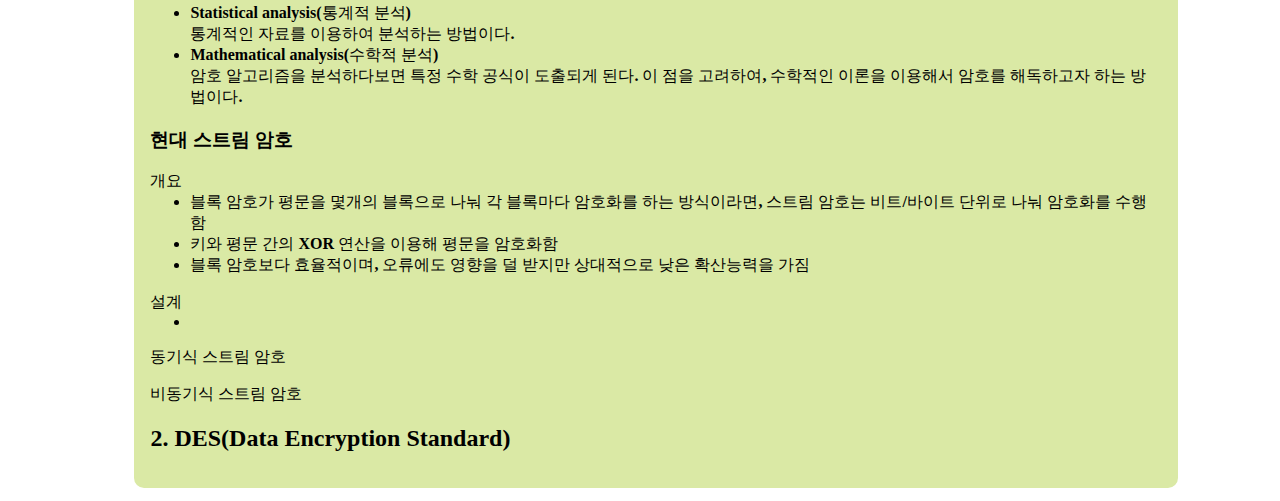
==== commit 201845c2: "5월 29일 정보보안기사 공부" ====
--- a/theory-sec3.html
+++ b/theory-sec3.html
@@ -262,14 +262,26 @@
                 <div>
                     <h3>현대 스트림 암호</h3>
                     <p>
-                        개요
-                        <dl>
-                            <dt>블록 암호와의 차이점</dt>
-                            <dd></dd>
-                        </dl><br>비트 하나하나를 변환함. 번에 최대 1바이트씩 변환. 즉 비트 or 바이트 단위로 암호화를 수행
-                        <br>XOR연산 이용
-                        <br>블록암호보다 효율적임. 오류에도 영향을 덜 받음.
-                        <br>OTP 형식임
+                        <dl>
+                            <dt>개요</dt>
+                            <dd>
+                                <ul>
+                                    <li>블록 암호가 평문을 몇개의 블록으로 나눠 각 블록마다 암호화를 하는 방식이라면, 스트림 암호는 비트/바이트 단위로 나눠 암호화를 수행함</li>
+                                    <li>키와 평문 간의 XOR 연산을 이용해 평문을 암호화함</li>
+                                    <li>블록 암호보다 효율적이며, 오류에도 영향을 덜 받지만 상대적으로 낮은 확산능력을 가짐</li>
+                                </ul>
+                            </dd>
+                        </dl>   
+                    </p>
+                    <p>
+                        <dl>
+                            <dt>설계</dt>
+                            <dd>
+                                <ul>
+                                    <li></li>
+                                </ul>
+                            </dd>
+                        </dl>
                     </p>
                     <p>
                         동기식 스트림 암호
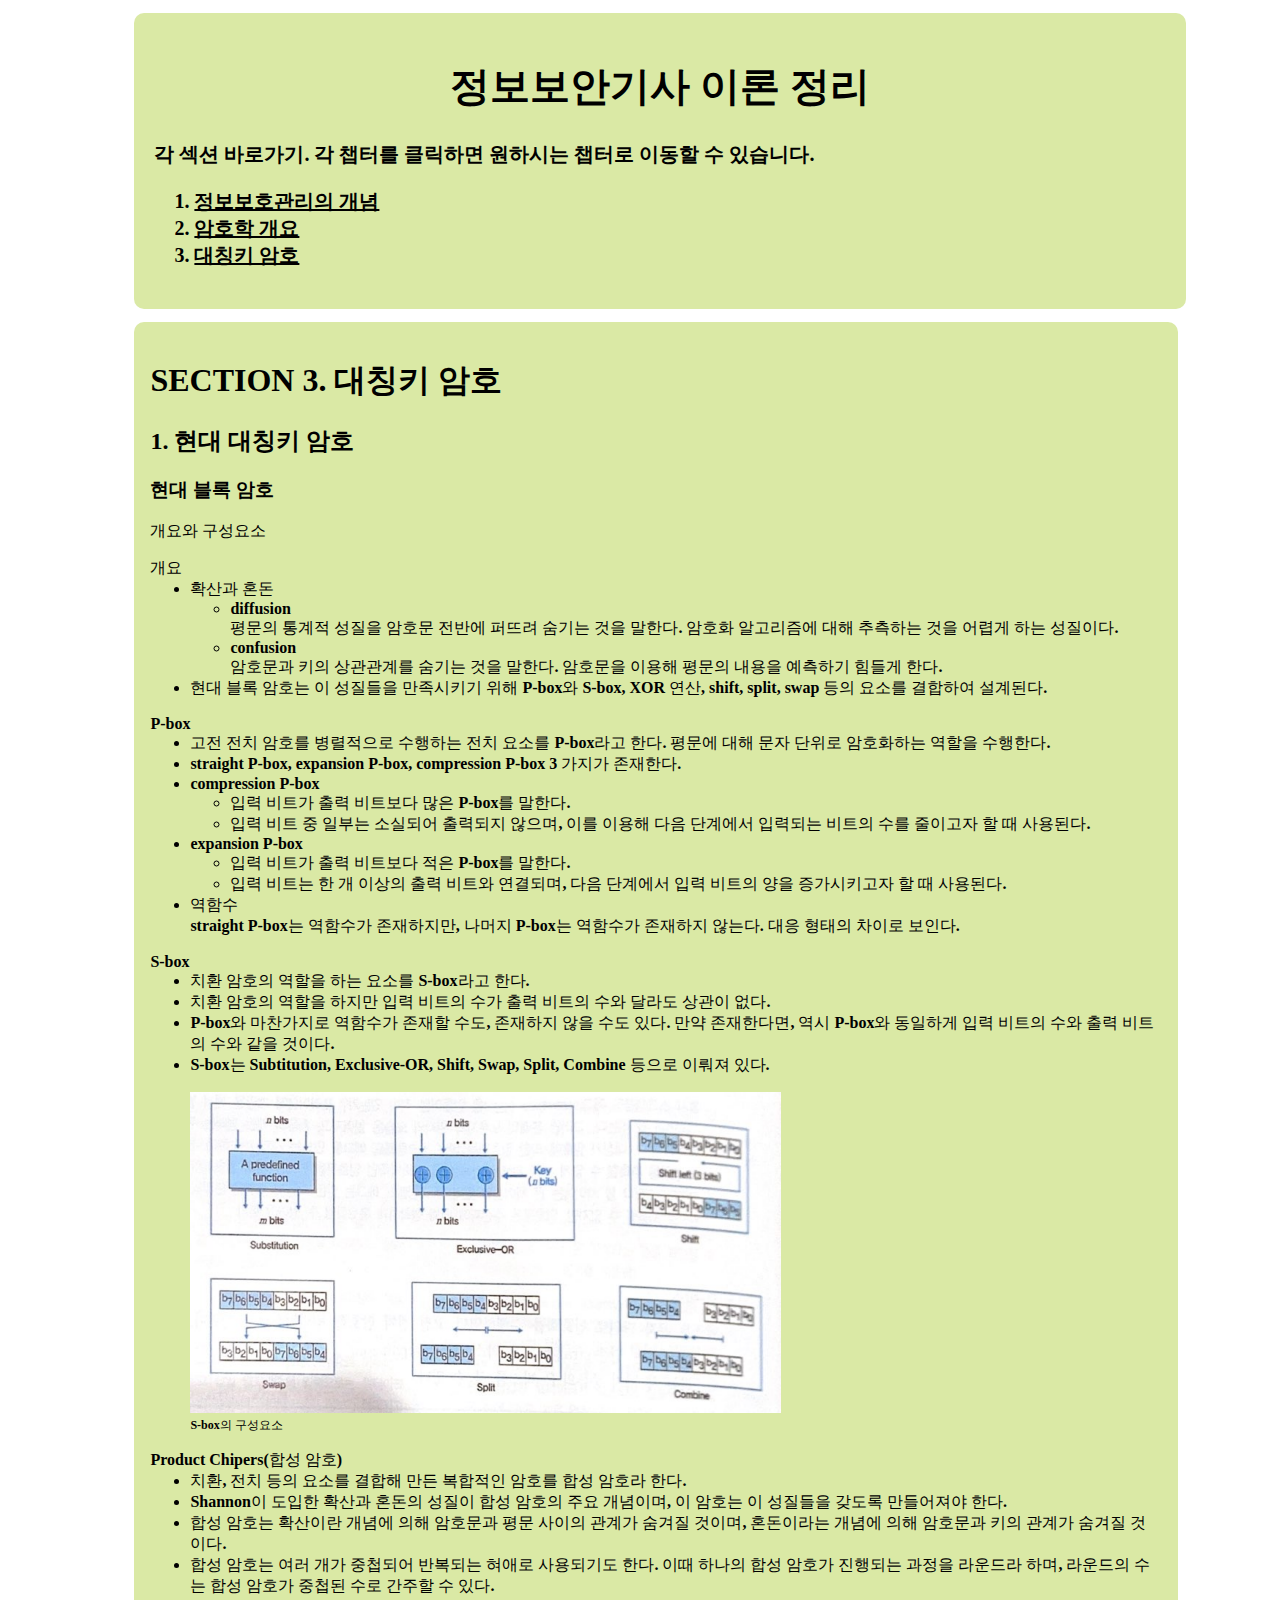
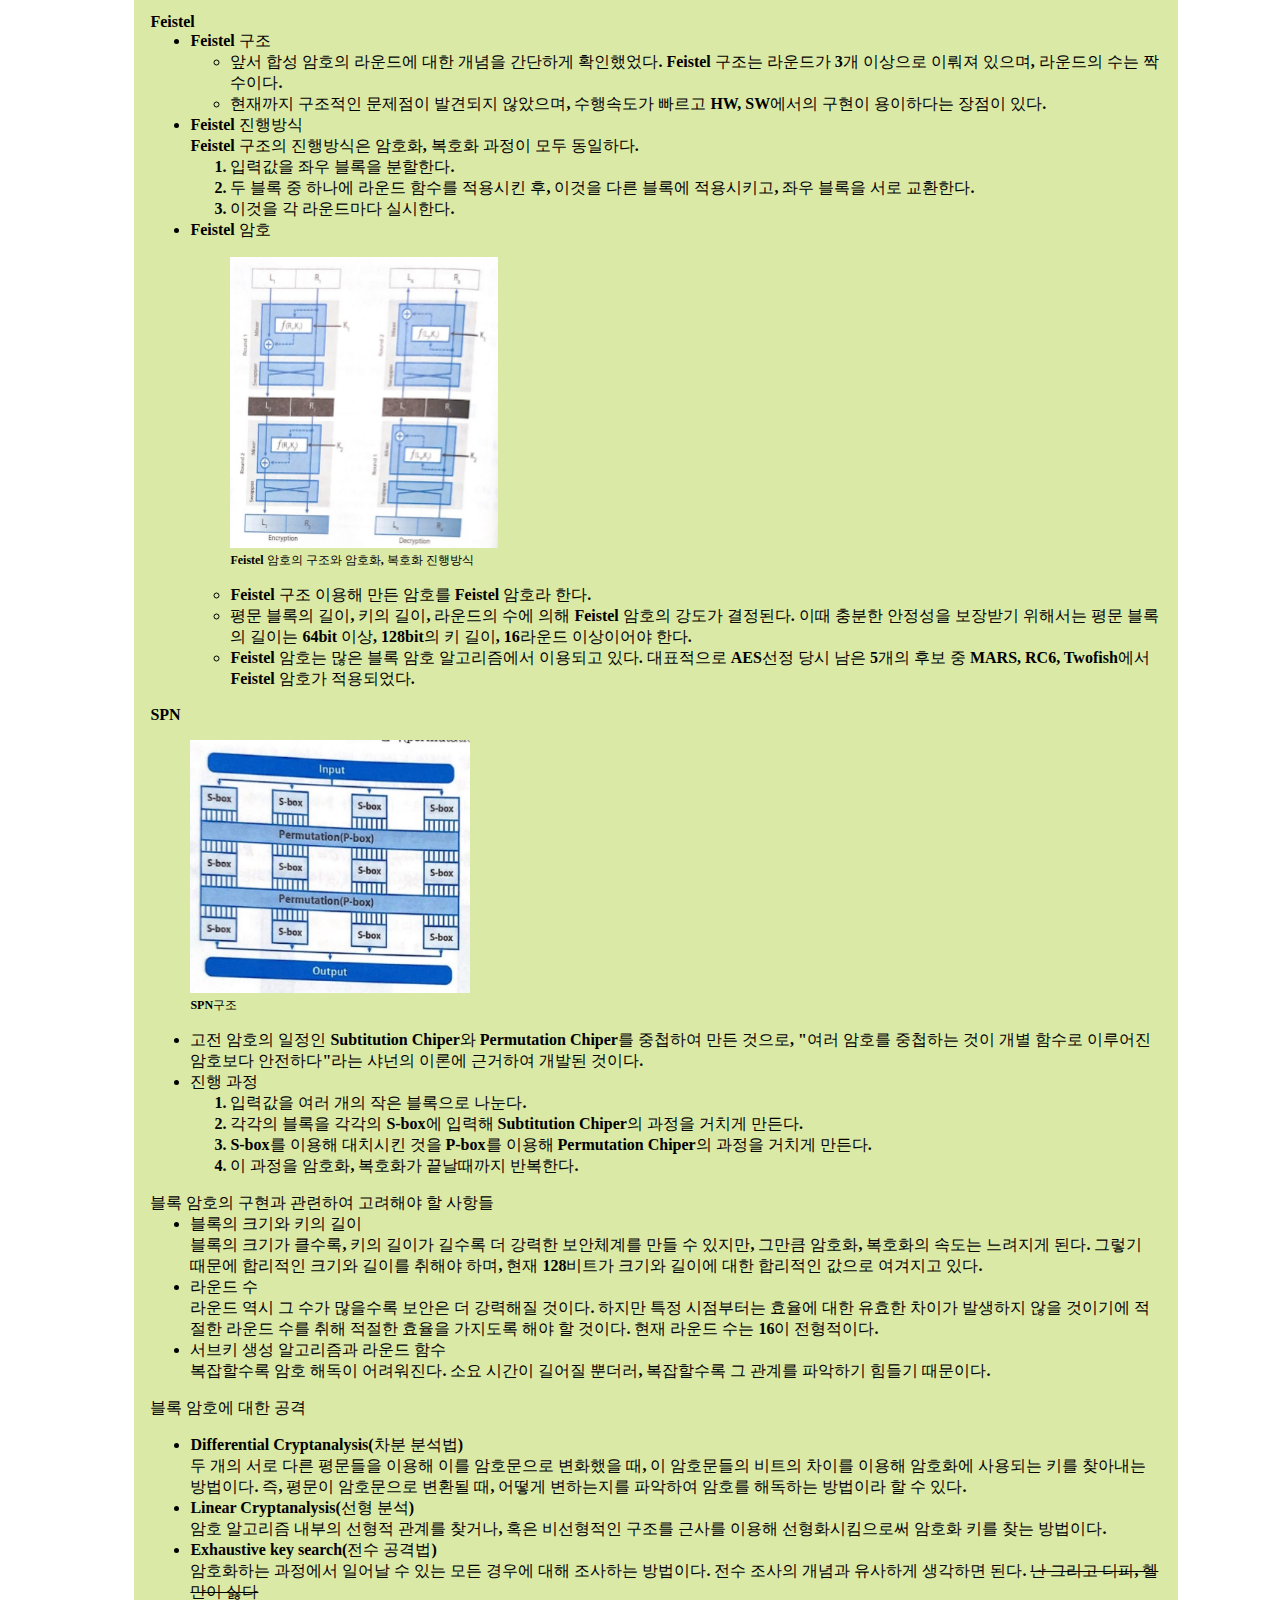
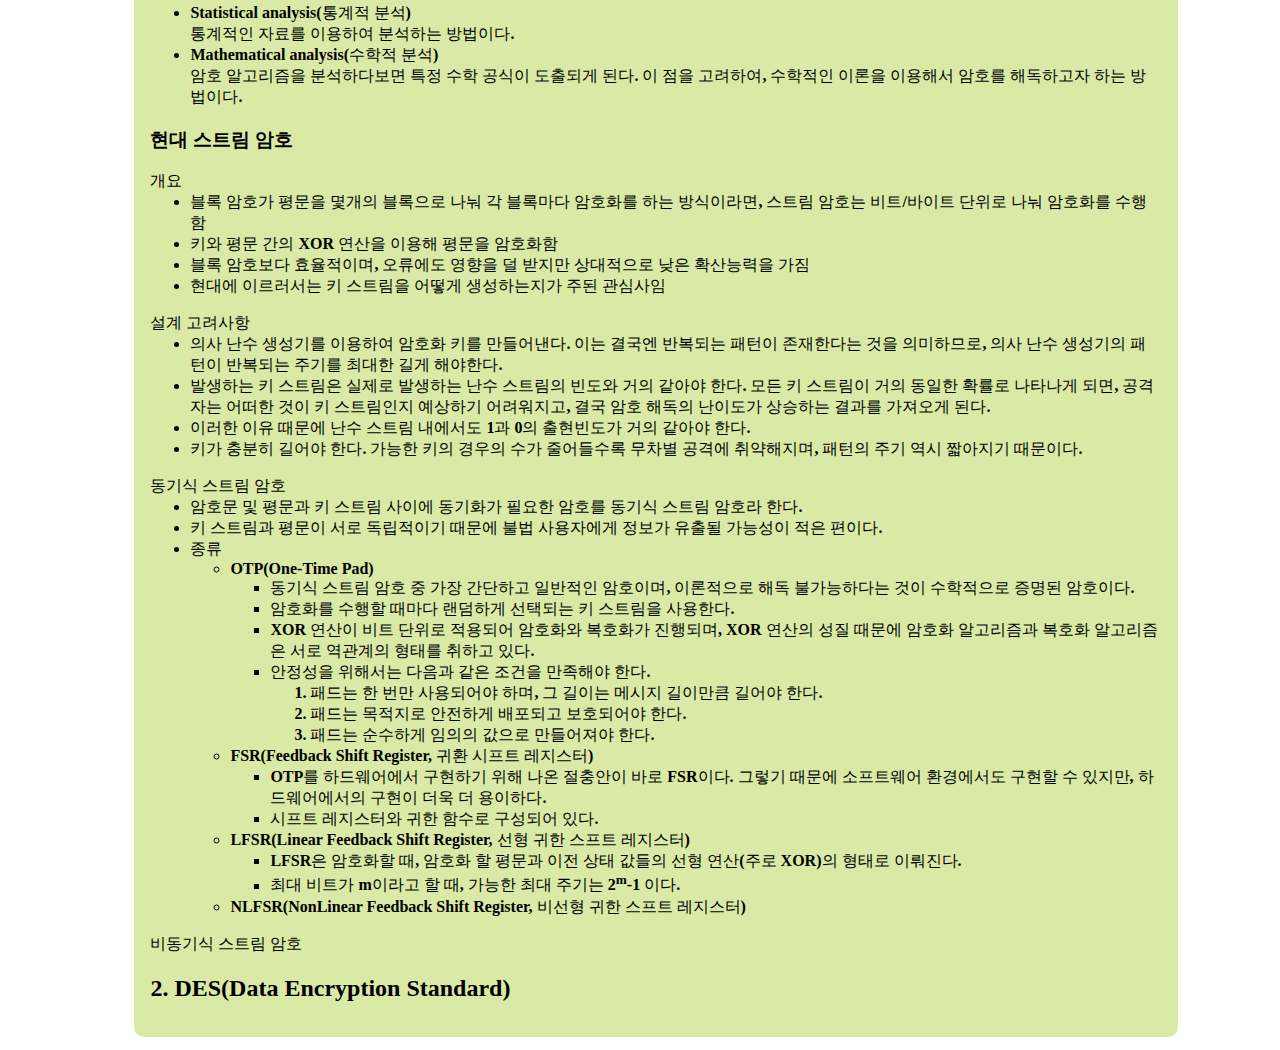
==== commit 1dec08f4: "6월 5일 정보보안기사 공부" ====
--- a/theory-sec3.html
+++ b/theory-sec3.html
@@ -269,22 +269,90 @@
                                     <li>블록 암호가 평문을 몇개의 블록으로 나눠 각 블록마다 암호화를 하는 방식이라면, 스트림 암호는 비트/바이트 단위로 나눠 암호화를 수행함</li>
                                     <li>키와 평문 간의 XOR 연산을 이용해 평문을 암호화함</li>
                                     <li>블록 암호보다 효율적이며, 오류에도 영향을 덜 받지만 상대적으로 낮은 확산능력을 가짐</li>
+                                    <li>현대에 이르러서는 키 스트림을 어떻게 생성하는지가 주된 관심사임</li>
                                 </ul>
                             </dd>
                         </dl>   
                     </p>
                     <p>
                         <dl>
-                            <dt>설계</dt>
-                            <dd>
-                                <ul>
-                                    <li></li>
-                                </ul>
-                            </dd>
-                        </dl>
-                    </p>
-                    <p>
-                        동기식 스트림 암호
+                            <dt>설계 고려사항</dt>
+                            <dd>
+                                <ul>
+                                    <li>의사 난수 생성기를 이용하여 암호화 키를 만들어낸다. 이는 결국엔 반복되는 패턴이 존재한다는 것을 의미하므로, 의사 난수 생성기의 패턴이 반복되는 주기를 최대한 길게 해야한다.</li>
+                                    <li>발생하는 키 스트림은 실제로 발생하는 난수 스트림의 빈도와 거의 같아야 한다. 모든 키 스트림이 거의 동일한 확률로 나타나게 되면, 공격자는 어떠한 것이 키 스트림인지 예상하기 어려워지고, 결국 암호 해독의 난이도가 상승하는 결과를 가져오게 된다.</li>
+                                    <li>이러한 이유 때문에 난수 스트림 내에서도 1과 0의 출현빈도가 거의 같아야 한다.</li>
+                                    <li>키가 충분히 길어야 한다. 가능한 키의 경우의 수가 줄어들수록 무차별 공격에 취약해지며, 패턴의 주기 역시 짧아지기 때문이다.</li>
+                                </ul>
+                            </dd>
+                        </dl>
+                    </p>
+                    <p>
+                        <dl>
+                            <dt>동기식 스트림 암호</dt>
+                            <dd>
+                                <ul>
+                                    <li>암호문 및 평문과 키 스트림 사이에 동기화가 필요한 암호를 동기식 스트림 암호라 한다.</li>
+                                    <li>키 스트림과 평문이 서로 독립적이기 때문에 불법 사용자에게 정보가 유출될 가능성이 적은 편이다.</li>
+                                    <li>
+                                        <dl>
+                                            <dt>종류</dt>
+                                            <dd>
+                                                <ul>
+                                                    <li>
+                                                        <dl>
+                                                            <dt>OTP(One-Time Pad)</dt>
+                                                            <dd>
+                                                                <ul>
+                                                                    <li>동기식 스트림 암호 중 가장 간단하고 일반적인 암호이며, 이론적으로 해독 불가능하다는 것이 수학적으로 증명된 암호이다.</li>
+                                                                    <li>암호화를 수행할 때마다 랜덤하게 선택되는 키 스트림을 사용한다.</li>
+                                                                    <li>XOR 연산이 비트 단위로 적용되어 암호화와 복호화가 진행되며, XOR 연산의 성질 때문에 암호화 알고리즘과 복호화 알고리즘은 서로 역관계의 형태를 취하고 있다.</li>
+                                                                    <li>
+                                                                        안정성을 위해서는 다음과 같은 조건을 만족해야 한다.
+                                                                        <ol>
+                                                                            <li>패드는 한 번만 사용되어야 하며, 그 길이는 메시지 길이만큼 길어야 한다.</li>
+                                                                            <li>패드는 목적지로 안전하게 배포되고 보호되어야 한다.</li>
+                                                                            <li>패드는 순수하게 임의의 값으로 만들어져야 한다.</li>
+                                                                        </ol>
+                                                                    </li>
+                                                                </ul>
+                                                            </dd>
+                                                        </dl>
+                                                    </li>
+                                                    <li>
+                                                        <dl>
+                                                            <dt>FSR(Feedback Shift Register, 귀환 시프트 레지스터)</dt>
+                                                            <dd>
+                                                                <ul>
+                                                                    <li>OTP를 하드웨어에서 구현하기 위해 나온 절충안이 바로 FSR이다. 그렇기 때문에 소프트웨어 환경에서도 구현할 수 있지만, 하드웨어에서의 구현이 더욱 더 용이하다.</li>
+                                                                    <li>시프트 레지스터와 귀한 함수로 구성되어 있다.</li>
+                                                                </ul>
+                                                            </dd>
+                                                        </dl>
+                                                    </li>
+                                                    <li>
+                                                        <dl>
+                                                            <dt>LFSR(Linear Feedback Shift Register, 선형 귀한 스프트 레지스터)</dt>
+                                                            <dd>
+                                                                <ul>
+                                                                    <li>LFSR은 암호화할 때, 암호화 할 평문과 이전 상태 값들의 선형 연산(주로 XOR)의 형태로 이뤄진다.</li>
+                                                                    <li>최대 비트가 m이라고 할 때, 가능한 최대 주기는 2<sup>m</sup>-1 이다.</li>
+                                                                </ul>
+                                                            </dd>
+                                                        </dl>
+                                                    </li>
+                                                    <li>
+                                                        <dl>
+                                                            <dt>NLFSR(NonLinear Feedback Shift Register, 비선형 귀한 스프트 레지스터)</dt>
+                                                        </dl>
+                                                    </li>
+                                                </ul>
+                                            </dd>
+                                        </dl>
+                                    </li>
+                                </ul>
+                            </dd>
+                        </dl>
                     </p>
                     <p>
                         비동기식 스트림 암호
